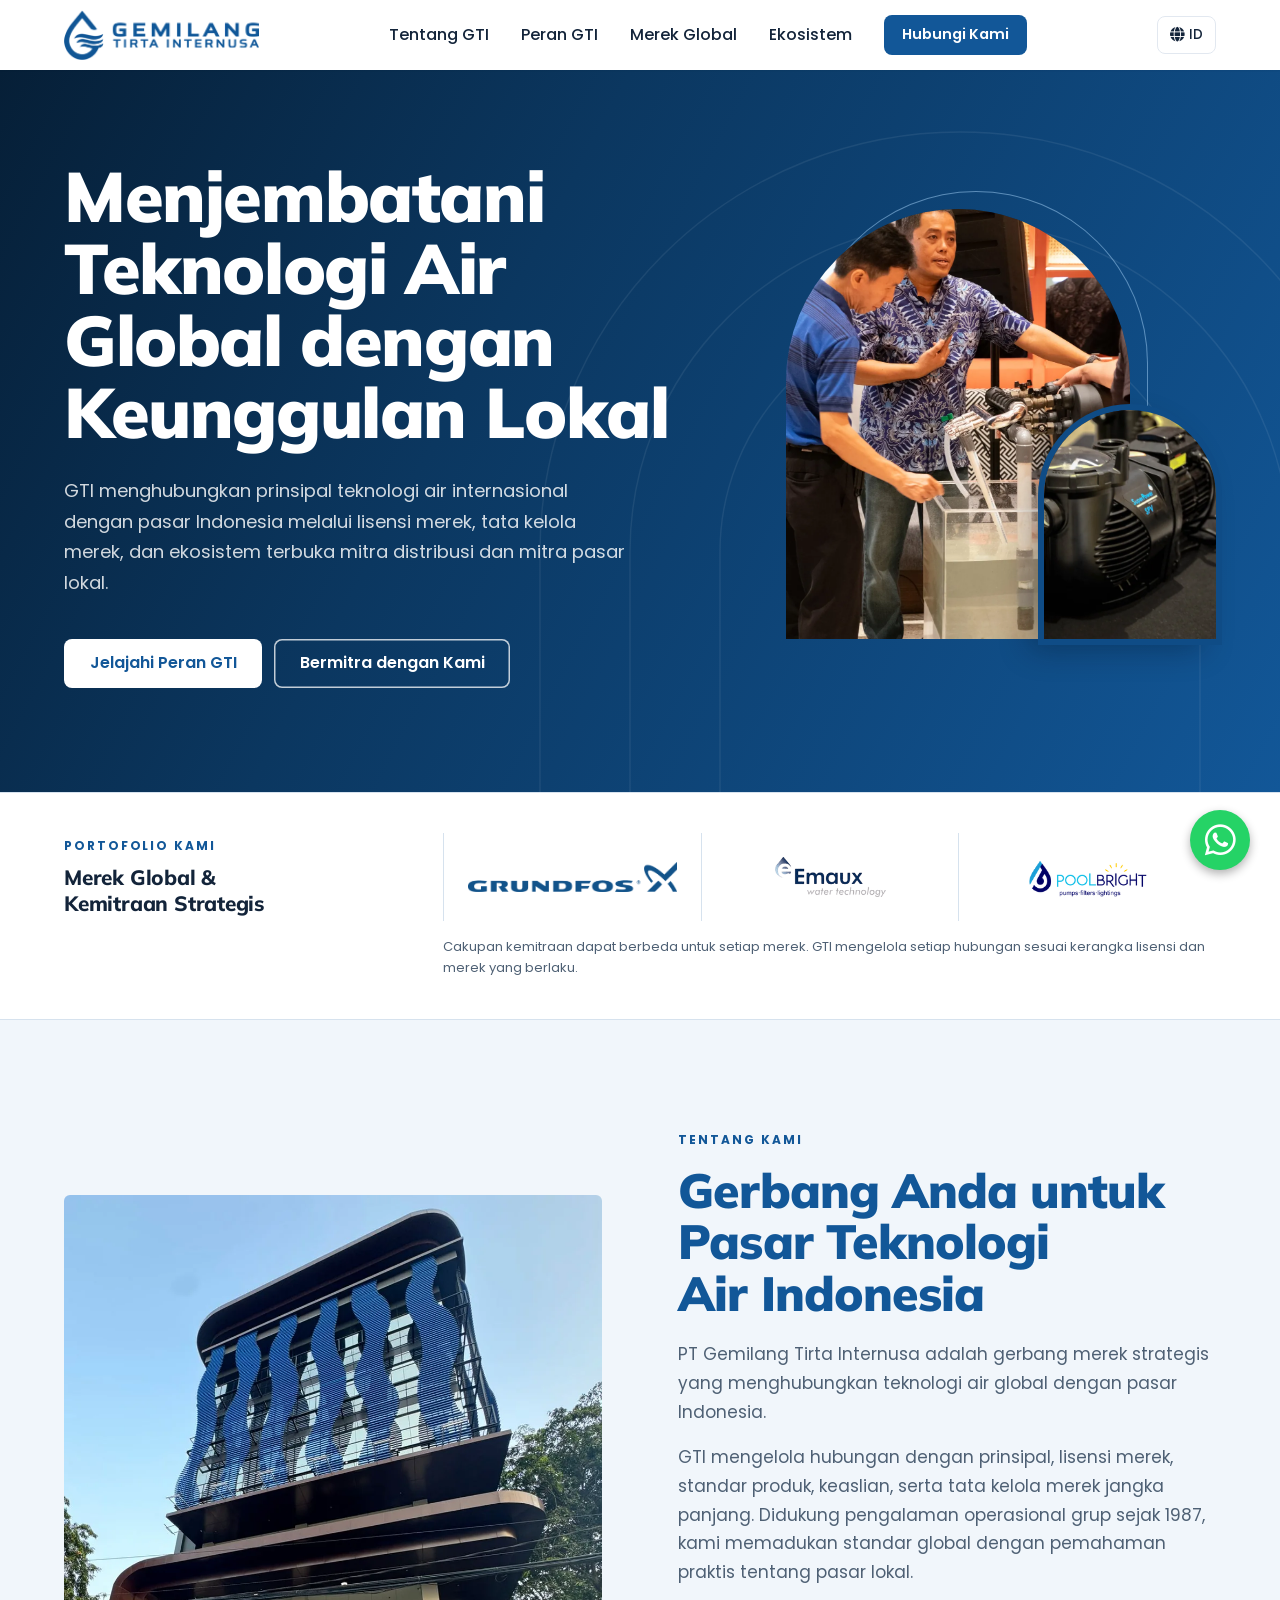
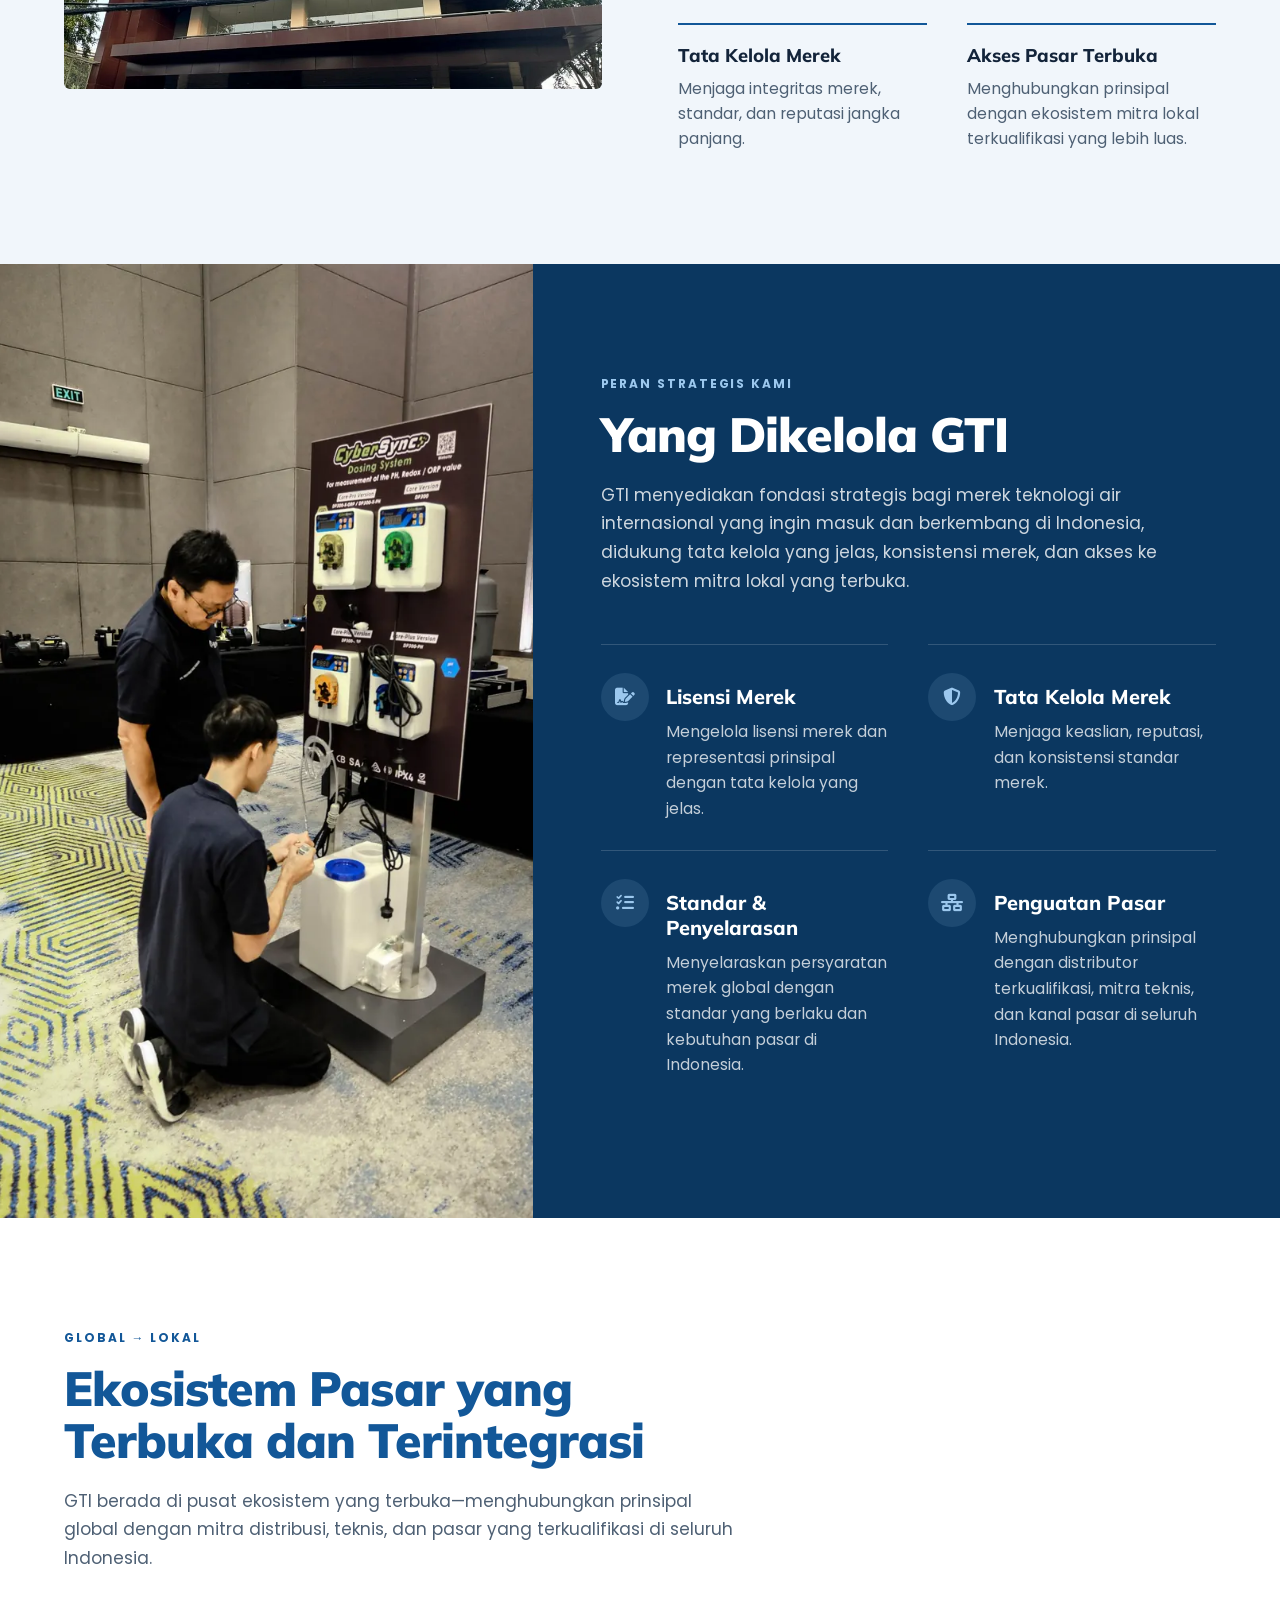
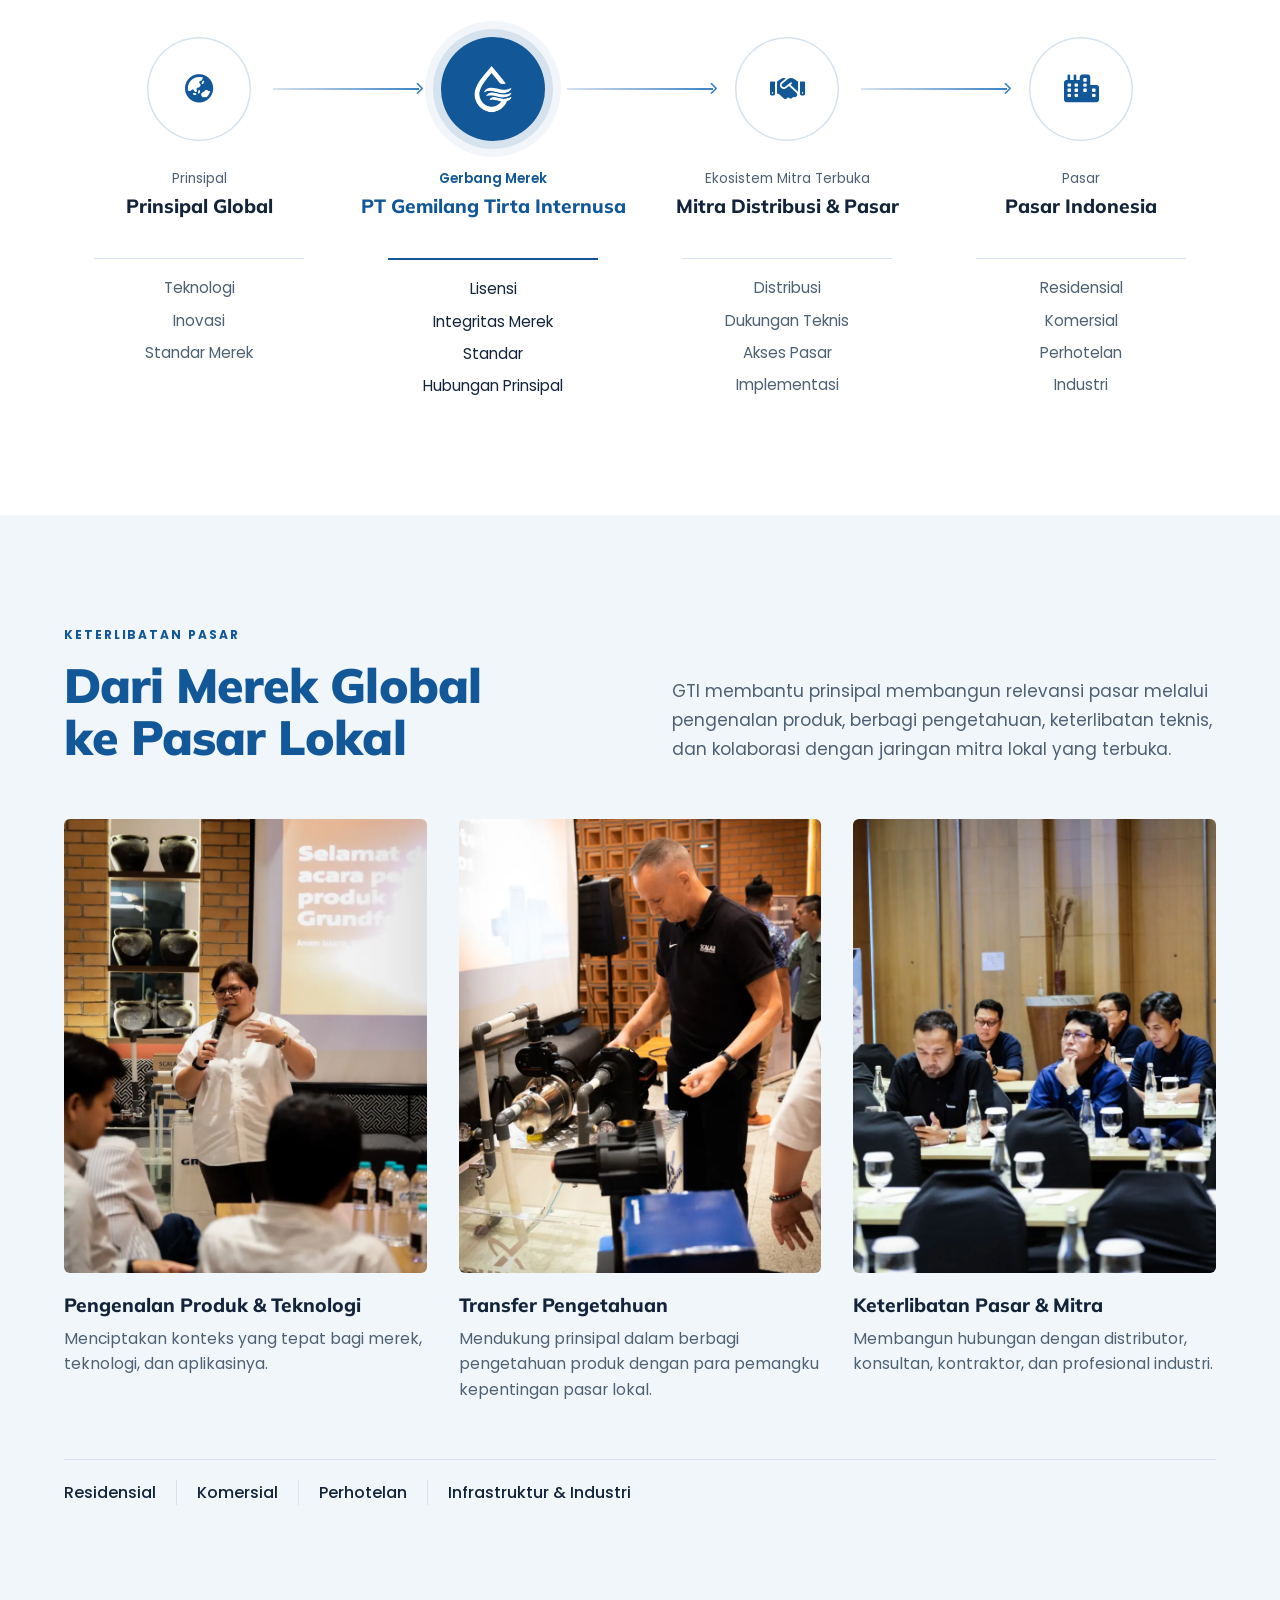
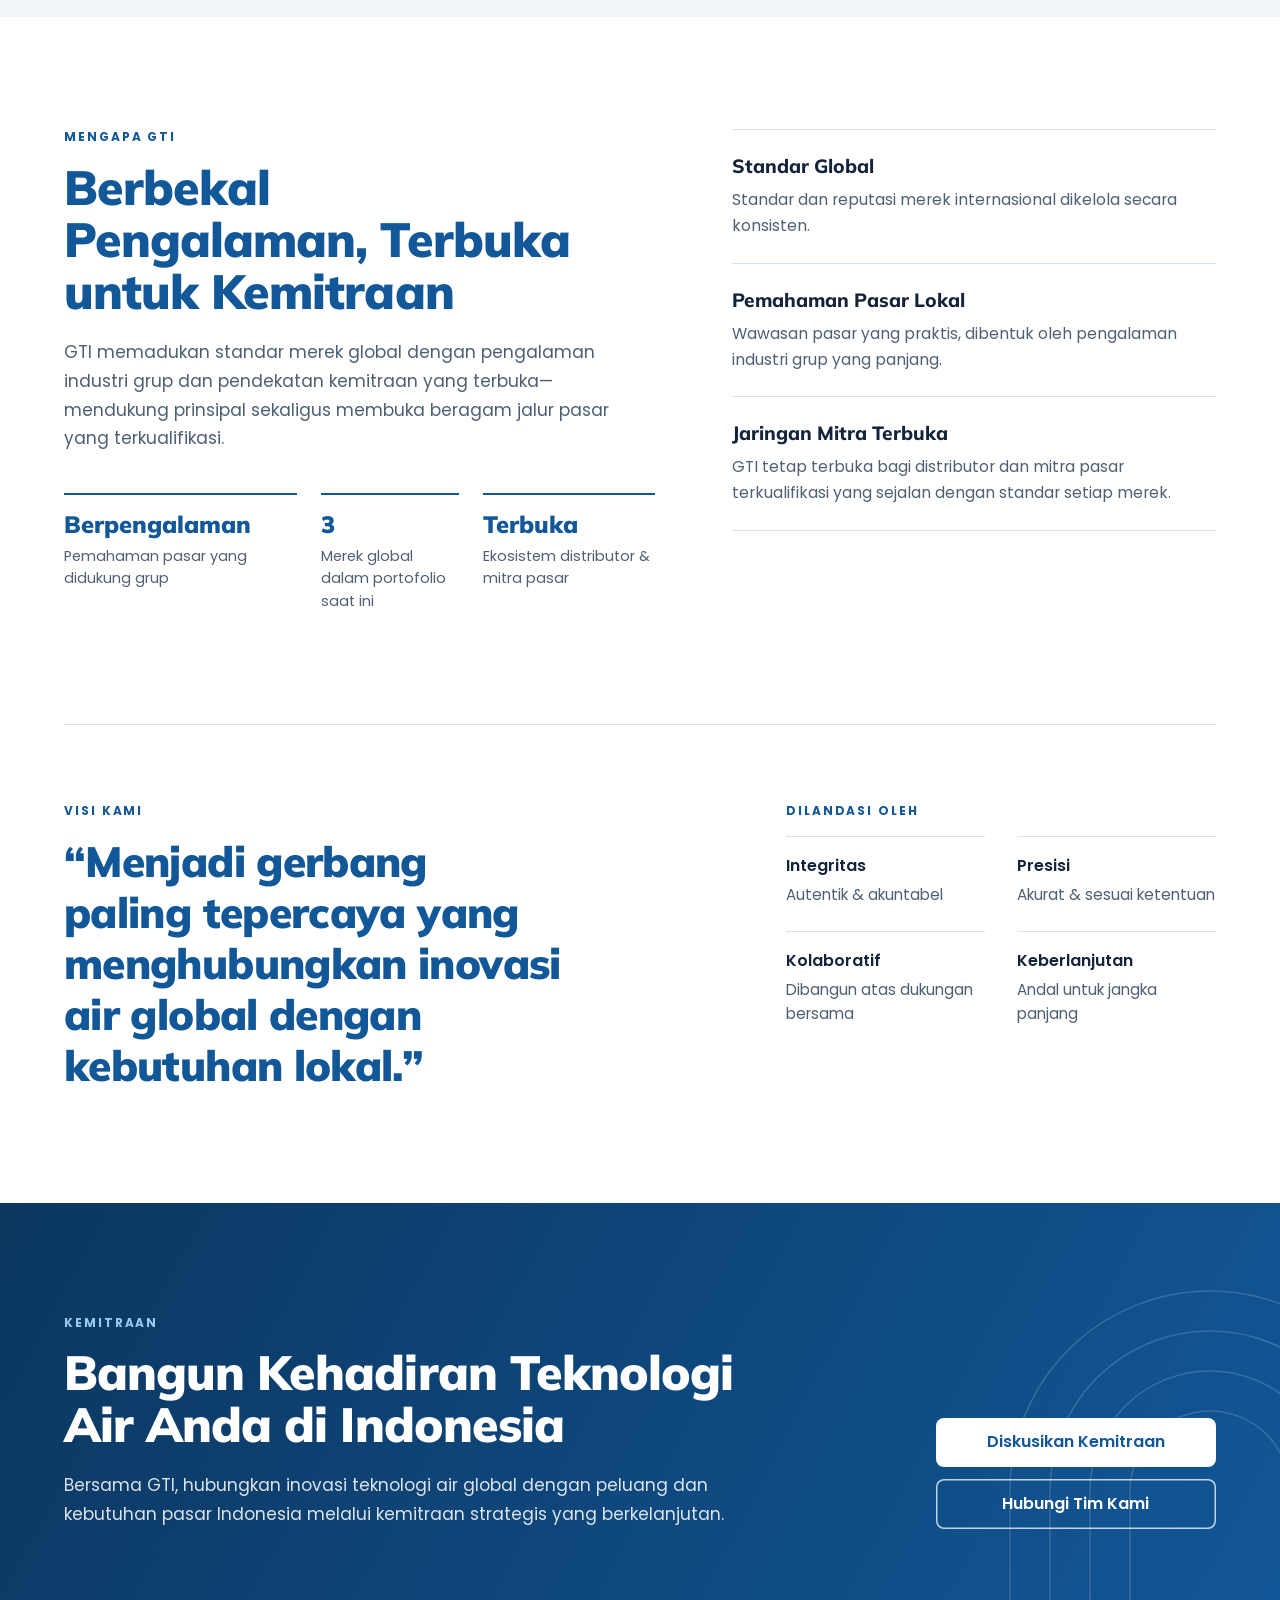
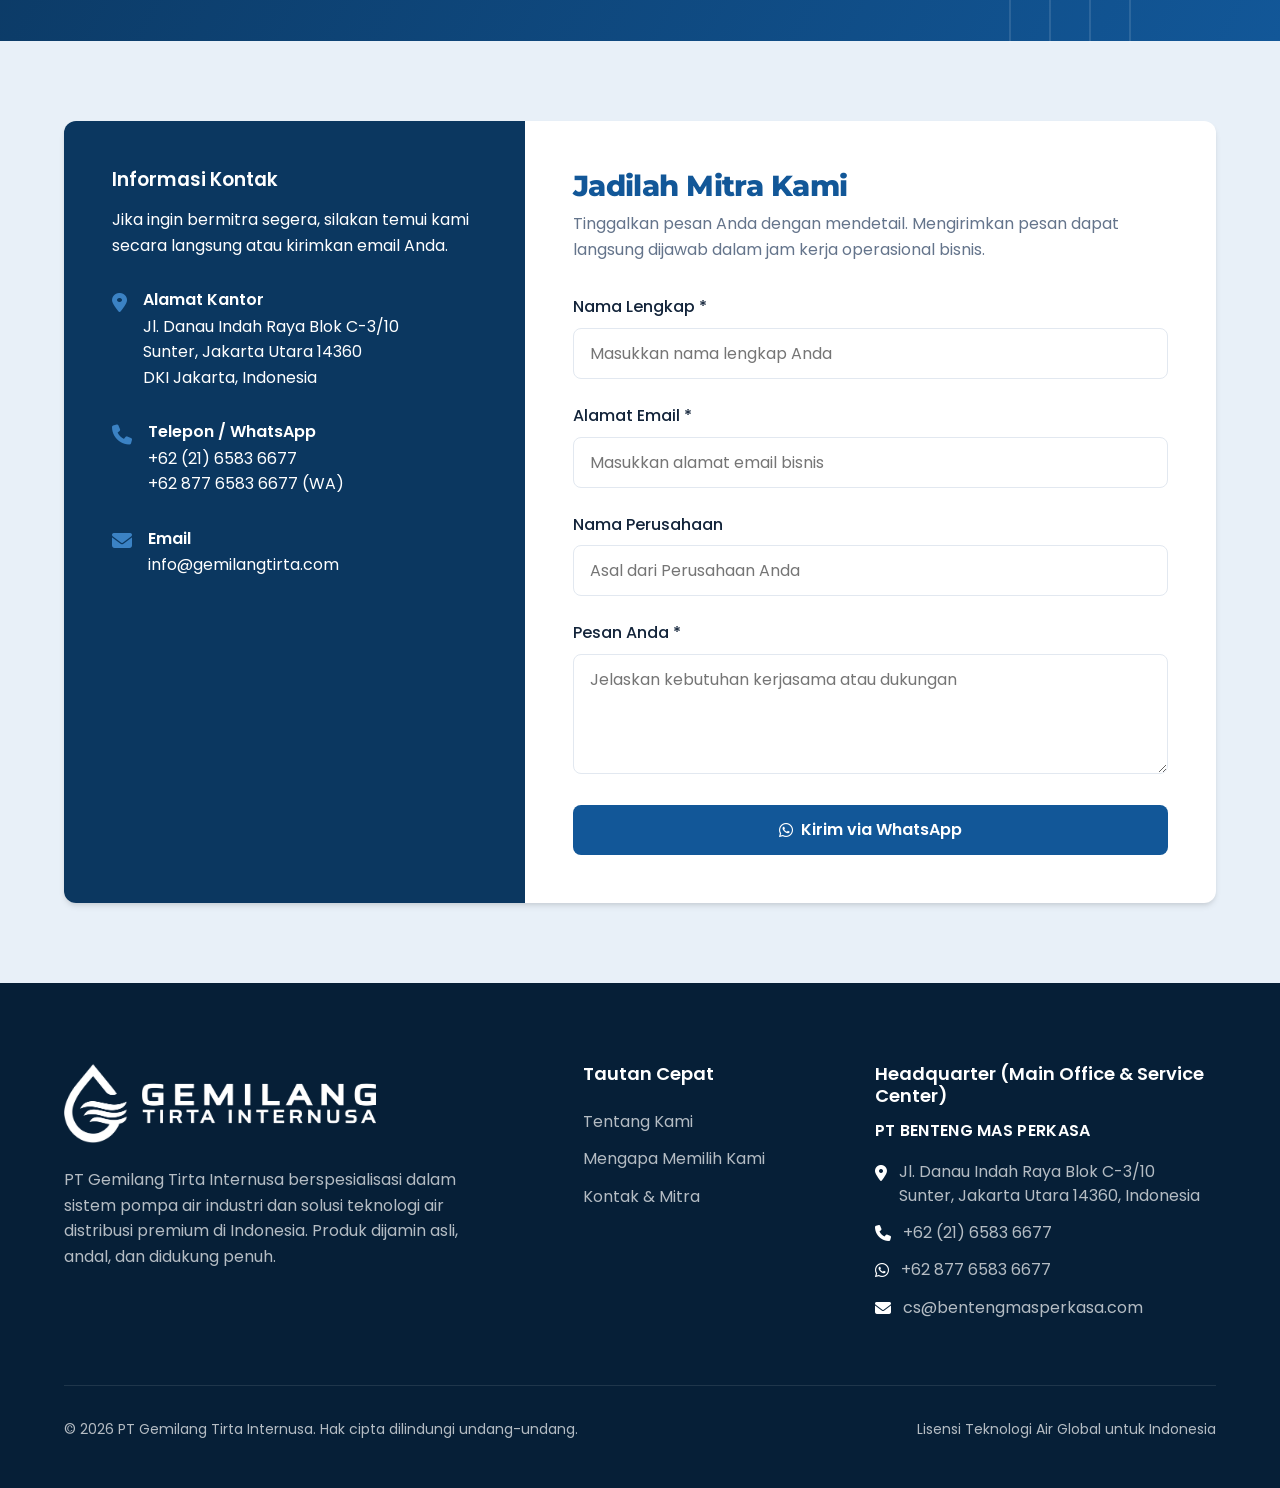
==== id.html @ d62e591d "feat: GitHub Pages menampilkan desain baru (versi statis) - index.html (English) dan id.html (Bahasa" ====
<!doctype html>
<html lang="id">
<head>
<meta charset="utf-8">
<meta name="viewport" content="width=device-width, initial-scale=1">
<title>PT Gemilang Tirta Internusa | Menjembatani Teknologi Air Global dengan Keunggulan Lokal</title>
<meta name="description" content="GTI menghubungkan prinsipal teknologi air internasional dengan pasar Indonesia melalui lisensi merek, tata kelola merek, dan ekosistem terbuka mitra distribusi dan mitra pasar lokal.">
<link rel="icon" href="assets/gemilang-tirta-internusa-icon.webp" type="image/webp">
<link rel="alternate" hreflang="en" href="index.html">
<link rel="alternate" hreflang="id" href="id.html">
<link rel="stylesheet" href="https://cdn.jsdelivr.net/npm/bootstrap@5.3.1/dist/css/bootstrap.min.css">
<link rel="stylesheet" href="https://cdnjs.cloudflare.com/ajax/libs/font-awesome/6.6.0/css/all.min.css">
<link rel="stylesheet" href="css/gti.css">
<meta name="theme-color" content="#125798">

<script type="application/ld+json">
{
  "@context": "https://schema.org",
  "@type": "Organization",
  "name": "PT Gemilang Tirta Internusa",
  "url": "https://gemilangtirtainternusa.com/",
  "logo": "https://gemilangtirtainternusa.com/uploads/1791267314909MXMNJGN_gemilang-tirta-internusa/gemilang-tirta-internusa-logo.webp",
  "email": "cs@bentengmasperkasa.com",
  "telephone": "+62-21-6583-6677",
  "address": {
    "@type": "PostalAddress",
    "streetAddress": "Jl. Danau Indah Raya Blok C-3/10, Sunter",
    "addressLocality": "Jakarta Utara",
    "addressRegion": "DKI Jakarta",
    "postalCode": "14360",
    "addressCountry": "ID"
  }
}
</script>
</head>
<body>
<!-- Versi statis untuk GitHub Pages: dirender dari kode sitebuilder/ (lihat README). -->
<a href="#main" class="skip-link">Langsung ke konten</a><header class="header"><div class="container nav-container"><a href="#home" class="logo-wrapper"><img alt="PT Gemilang Tirta Internusa" width="800" height="205" src="assets/gemilang-tirta-internusa-logo.webp"></a><nav id="nav-menu" class="nav-menu" aria-label="Navigasi utama"><a class="nav-link" href="#about" data-section="about">Tentang GTI</a><a class="nav-link" href="#roles" data-section="roles">Peran GTI</a><a class="nav-link" href="#brands" data-section="brands">Merek Global</a><a class="nav-link" href="#ecosystem" data-section="ecosystem">Ekosistem</a><a href="#contact" class="btn btn-primary nav-cta">Hubungi Kami</a></nav><div class="nav-actions"><div class="lang-dropdown dropdown"><button type="button" data-bs-toggle="dropdown" data-bs-display="static" aria-expanded="false" class="lang-btn" aria-label="Pilih bahasa"><i aria-hidden="true" class="fa-solid fa-globe"></i><span>ID</span></button><div class="lang-menu dropdown-menu dropdown-menu-end"><button type="button" lang="id" class="lang-option">Bahasa Indonesia</button><button type="button" lang="en" class="lang-option">English</button></div></div><button type="button" aria-controls="nav-menu" class="mobile-toggle" aria-expanded="false" aria-label="Buka menu"><i aria-hidden="true" class="fa-solid fa-bars"></i></button></div></div></header><main id="main" tabindex="-1"><section id="home" aria-labelledby="gti-hero-judul" class="gti-hero"><svg viewBox="0 0 880 720" aria-hidden="true" focusable="false" class="gti-hero__lengkung"><path d="M200 720V480a240 240 0 0 1 480 0v240"></path><path d="M110 720V480a330 330 0 0 1 660 0v240"></path><path d="M20 720V480a420 420 0 0 1 840 0v240"></path></svg><div class="container gti-hero__grid"><div class="gti-hero__teks"><h1 id="gti-hero-judul" class="gti-hero__judul">Menjembatani Teknologi Air Global dengan Keunggulan Lokal</h1><p class="gti-hero__sub">GTI menghubungkan prinsipal teknologi air internasional dengan pasar Indonesia melalui lisensi merek, tata kelola merek, dan ekosistem terbuka mitra distribusi dan mitra pasar lokal.</p><div class="gti-aksi"><a href="#roles" class="btn gti-btn gti-btn--putih">Jelajahi Peran GTI</a><a href="#contact" class="btn gti-btn gti-btn--garis-putih">Bermitra dengan Kami</a></div></div><figure class="gti-hero__gerbang"><div class="gti-hero__foto"><img width="1000" height="1500" src="assets/gti-hero-engagement.webp" alt="Demonstrasi teknologi pompa air bersama mitra"></div><img width="640" height="640" class="gti-hero__sisip" src="assets/gti-pump-inset.webp" alt="Pompa teknologi air"></figure></div></section><section id="brands" aria-labelledby="gti-merek-judul" class="gti-merek"><div class="container gti-merek__grid"><div><p class="gti-label">Portofolio Kami</p><h2 id="gti-merek-judul" class="gti-merek__judul">Merek Global &amp; Kemitraan Strategis</h2></div><ul class="gti-merek__logo"><li><img loading="lazy" src="assets/logo-distributor/grundfos-blue.png" alt="Grundfos" width="1920" height="278"></li><li><img loading="lazy" src="assets/logo-distributor/emaux.png" alt="Emaux Water Technology" width="200" height="72"></li><li><img loading="lazy" src="assets/logo-distributor/pool-bright.png" alt="PoolBright" width="197" height="61"></li></ul><p class="gti-merek__catatan">Cakupan kemitraan dapat berbeda untuk setiap merek. GTI mengelola setiap hubungan sesuai kerangka lisensi dan merek yang berlaku.</p></div></section><section id="about" aria-labelledby="gti-tentang-judul" class="gti-sec gti-tentang"><div class="container gti-tentang__grid"><figure class="gti-tentang__foto"><img width="1000" height="920" loading="lazy" src="assets/gti-building-facade.webp" alt="Gedung kantor grup di Sunter, Jakarta Utara"></figure><div class="gti-tentang__teks"><p class="gti-label">Tentang Kami</p><h2 id="gti-tentang-judul" class="gti-judul">Gerbang Anda untuk Pasar Teknologi Air Indonesia</h2><p class="gti-teks">PT Gemilang Tirta Internusa adalah gerbang merek strategis yang menghubungkan teknologi air global dengan pasar Indonesia.</p><p class="gti-teks">GTI mengelola hubungan dengan prinsipal, lisensi merek, standar produk, keaslian, serta tata kelola merek jangka panjang. Didukung pengalaman operasional grup sejak 1987, kami memadukan standar global dengan pemahaman praktis tentang pasar lokal.</p><dl class="gti-poin"><div class="gti-poin__item"><dt>Tata Kelola Merek</dt><dd>Menjaga integritas merek, standar, dan reputasi jangka panjang.</dd></div><div class="gti-poin__item"><dt>Akses Pasar Terbuka</dt><dd>Menghubungkan prinsipal dengan ekosistem mitra lokal terkualifikasi yang lebih luas.</dd></div></dl></div></div></section><section id="roles" aria-labelledby="gti-peran-judul" class="gti-peran"><figure class="gti-peran__foto"><img width="800" height="1200" loading="lazy" src="assets/gti-market-intro.webp" alt="Teknisi menyiapkan panel sistem dosing air"></figure><div class="gti-peran__isi"><p class="gti-label">Peran Strategis Kami</p><h2 id="gti-peran-judul" class="gti-judul">Yang Dikelola GTI</h2><p class="gti-teks">GTI menyediakan fondasi strategis bagi merek teknologi air internasional yang ingin masuk dan berkembang di Indonesia, didukung tata kelola yang jelas, konsistensi merek, dan akses ke ekosistem mitra lokal yang terbuka.</p><ul class="gti-peran__daftar"><li class="gti-peran__item"><span aria-hidden="true" class="gti-peran__ikon"><i class="fa-solid fa-file-signature"></i></span><h3>Lisensi Merek</h3><p>Mengelola lisensi merek dan representasi prinsipal dengan tata kelola yang jelas.</p></li><li class="gti-peran__item"><span aria-hidden="true" class="gti-peran__ikon"><i class="fa-solid fa-shield-halved"></i></span><h3>Tata Kelola Merek</h3><p>Menjaga keaslian, reputasi, dan konsistensi standar merek.</p></li><li class="gti-peran__item"><span aria-hidden="true" class="gti-peran__ikon"><i class="fa-solid fa-list-check"></i></span><h3>Standar &amp; Penyelarasan</h3><p>Menyelaraskan persyaratan merek global dengan standar yang berlaku dan kebutuhan pasar di Indonesia.</p></li><li class="gti-peran__item"><span aria-hidden="true" class="gti-peran__ikon"><i class="fa-solid fa-network-wired"></i></span><h3>Penguatan Pasar</h3><p>Menghubungkan prinsipal dengan distributor terkualifikasi, mitra teknis, dan kanal pasar di seluruh Indonesia.</p></li></ul></div></section><section id="ecosystem" aria-labelledby="gti-eko-judul" class="gti-sec gti-eko"><div class="container"><div class="gti-kepala"><p class="gti-label">Global → Lokal</p><h2 id="gti-eko-judul" class="gti-judul">Ekosistem Pasar yang Terbuka dan Terintegrasi</h2><p class="gti-teks">GTI berada di pusat ekosistem yang terbuka—menghubungkan prinsipal global dengan mitra distribusi, teknis, dan pasar yang terkualifikasi di seluruh Indonesia.</p></div><ol class="gti-alur"><li class="gti-alur__tahap"><span aria-hidden="true" class="gti-alur__simpul"><i class="fa-solid fa-earth-asia"></i></span><span aria-hidden="true" class="gti-alur__panah"><i class="fa-solid fa-chevron-right"></i></span><div class="gti-alur__teks"><span class="gti-alur__peran">Prinsipal</span><h3 class="gti-alur__judul">Prinsipal Global</h3><ul class="gti-alur__butir"><li>Teknologi</li><li>Inovasi</li><li>Standar Merek</li></ul></div></li><li class="gti-alur__tahap gti-alur__tahap--gerbang"><span aria-hidden="true" class="gti-alur__simpul"><img alt="" width="384" height="384" src="assets/gemilang-tirta-internusa-icon.webp"></span><span aria-hidden="true" class="gti-alur__panah"><i class="fa-solid fa-chevron-right"></i></span><div class="gti-alur__teks"><span class="gti-alur__peran">Gerbang Merek</span><h3 class="gti-alur__judul">PT Gemilang Tirta Internusa</h3><ul class="gti-alur__butir"><li>Lisensi</li><li>Integritas Merek</li><li>Standar</li><li>Hubungan Prinsipal</li></ul></div></li><li class="gti-alur__tahap"><span aria-hidden="true" class="gti-alur__simpul"><i class="fa-solid fa-handshake"></i></span><span aria-hidden="true" class="gti-alur__panah"><i class="fa-solid fa-chevron-right"></i></span><div class="gti-alur__teks"><span class="gti-alur__peran">Ekosistem Mitra Terbuka</span><h3 class="gti-alur__judul">Mitra Distribusi &amp; Pasar</h3><ul class="gti-alur__butir"><li>Distribusi</li><li>Dukungan Teknis</li><li>Akses Pasar</li><li>Implementasi</li></ul></div></li><li class="gti-alur__tahap"><span aria-hidden="true" class="gti-alur__simpul"><i class="fa-solid fa-city"></i></span><span aria-hidden="true" class="gti-alur__panah"><i class="fa-solid fa-chevron-right"></i></span><div class="gti-alur__teks"><span class="gti-alur__peran">Pasar</span><h3 class="gti-alur__judul">Pasar Indonesia</h3><ul class="gti-alur__butir"><li>Residensial</li><li>Komersial</li><li>Perhotelan</li><li>Industri</li></ul></div></li></ol></div></section><section aria-labelledby="gti-pasar-judul" class="gti-sec gti-pasar"><div class="container"><div class="gti-kepala gti-kepala--sisi"><div><p class="gti-label">Keterlibatan Pasar</p><h2 id="gti-pasar-judul" class="gti-judul">Dari Merek Global ke Pasar Lokal</h2></div><p class="gti-teks">GTI membantu prinsipal membangun relevansi pasar melalui pengenalan produk, berbagi pengetahuan, keterlibatan teknis, dan kolaborasi dengan jaringan mitra lokal yang terbuka.</p></div><div class="gti-pasar__grid"><figure class="gti-pasar__item"><img width="800" height="1000" loading="lazy" src="assets/gti-workshop-bench.webp" alt="Presentasi peluncuran produk Grundfos"><figcaption><h3>Pengenalan Produk &amp; Teknologi</h3><p>Menciptakan konteks yang tepat bagi merek, teknologi, dan aplikasinya.</p></figcaption></figure><figure class="gti-pasar__item"><img width="800" height="1000" loading="lazy" src="assets/gti-knowledge-transfer.webp" alt="Demonstrasi produk pompa kepada mitra"><figcaption><h3>Transfer Pengetahuan</h3><p>Mendukung prinsipal dalam berbagi pengetahuan produk dengan para pemangku kepentingan pasar lokal.</p></figcaption></figure><figure class="gti-pasar__item"><img width="800" height="1000" loading="lazy" src="assets/gti-market-engagement.webp" alt="Peserta seminar mitra dan profesional industri"><figcaption><h3>Keterlibatan Pasar &amp; Mitra</h3><p>Membangun hubungan dengan distributor, konsultan, kontraktor, dan profesional industri.</p></figcaption></figure></div><ul class="gti-sektor"><li>Residensial</li><li>Komersial</li><li>Perhotelan</li><li>Infrastruktur &amp; Industri</li></ul></div></section><section id="why-us" aria-labelledby="gti-mengapa-judul" class="gti-sec gti-mengapa"><div class="container gti-mengapa__grid"><div><p class="gti-label">Mengapa GTI</p><h2 id="gti-mengapa-judul" class="gti-judul">Berbekal Pengalaman, Terbuka untuk Kemitraan</h2><p class="gti-teks">GTI memadukan standar merek global dengan pengalaman industri grup dan pendekatan kemitraan yang terbuka—mendukung prinsipal sekaligus membuka beragam jalur pasar yang terkualifikasi.</p><dl class="gti-fakta"><div><dt>Berpengalaman</dt><dd>Pemahaman pasar yang didukung grup</dd></div><div><dt>3</dt><dd>Merek global dalam portofolio saat ini</dd></div><div><dt>Terbuka</dt><dd>Ekosistem distributor &amp; mitra pasar</dd></div></dl></div><ul class="gti-alasan"><li><h3>Standar Global</h3><p>Standar dan reputasi merek internasional dikelola secara konsisten.</p></li><li><h3>Pemahaman Pasar Lokal</h3><p>Wawasan pasar yang praktis, dibentuk oleh pengalaman industri grup yang panjang.</p></li><li><h3>Jaringan Mitra Terbuka</h3><p>GTI tetap terbuka bagi distributor dan mitra pasar terkualifikasi yang sejalan dengan standar setiap merek.</p></li></ul></div></section><section aria-labelledby="gti-visi-label" class="gti-sec gti-visi"><div class="container"><div class="gti-visi__grid"><div><p id="gti-visi-label" class="gti-label">Visi Kami</p><blockquote class="gti-visi__kutip"><p>Menjadi gerbang paling tepercaya yang menghubungkan inovasi air global dengan kebutuhan lokal.</p></blockquote></div><div><p class="gti-label">Dilandasi oleh</p><dl class="gti-nilai"><div><dt>Integritas</dt><dd>Autentik &amp; akuntabel</dd></div><div><dt>Presisi</dt><dd>Akurat &amp; sesuai ketentuan</dd></div><div><dt>Kolaboratif</dt><dd>Dibangun atas dukungan bersama</dd></div><div><dt>Keberlanjutan</dt><dd>Andal untuk jangka panjang</dd></div></dl></div></div></div></section><section aria-labelledby="gti-kemitraan-judul" class="gti-sec gti-kemitraan"><svg viewBox="0 0 440 400" aria-hidden="true" focusable="false" class="gti-kemitraan__gerbang"><path d="M140 400V250a80 80 0 0 1 160 0v150"></path><path d="M100 400V250a120 120 0 0 1 240 0v150"></path><path d="M60 400V250a160 160 0 0 1 320 0v150"></path><path d="M20 400V250a200 200 0 0 1 400 0v150"></path></svg><div class="container gti-kemitraan__grid"><div><p class="gti-label">Kemitraan</p><h2 id="gti-kemitraan-judul" class="gti-judul">Bangun Kehadiran Teknologi Air Anda di Indonesia</h2><p class="gti-teks">Bersama GTI, hubungkan inovasi teknologi air global dengan peluang dan kebutuhan pasar Indonesia melalui kemitraan strategis yang berkelanjutan.</p></div><div class="gti-aksi gti-kemitraan__aksi"><a href="#contact" class="btn gti-btn gti-btn--putih">Diskusikan Kemitraan</a><a target="_blank" rel="noopener noreferrer" class="btn gti-btn gti-btn--garis-putih" href="https://wa.me/6287765836677">Hubungi Tim Kami</a></div></div></section><div id="contact"><section class="section section-bg-light"><div class="container fade-in"><div class="contact-wrapper"><div class="contact-info-panel"><h3>Informasi Kontak</h3><p>Jika ingin bermitra segera, silakan temui kami secara langsung atau kirimkan email Anda.</p><div class="contact-detail"><div class="contact-detail-icon"><i aria-hidden="true" class="fa-solid fa-location-dot fa-lg"></i></div><div><h4 class="contact-detail-title">Alamat Kantor</h4><p class="contact-detail-text">Jl. Danau Indah Raya Blok C-3/10<br>Sunter, Jakarta Utara 14360<br>DKI Jakarta, Indonesia</p></div></div><div class="contact-detail"><div class="contact-detail-icon"><i aria-hidden="true" class="fa-solid fa-phone fa-lg"></i></div><div><h4 class="contact-detail-title">Telepon / WhatsApp</h4><p class="contact-detail-text"><a href="tel:+622165836677">+62 (21) 6583 6677</a><br><a target="_blank" rel="noopener noreferrer" href="https://wa.me/6287765836677">+62 877 6583 6677 (WA)</a></p></div></div><div class="contact-detail"><div class="contact-detail-icon"><i aria-hidden="true" class="fa-solid fa-envelope fa-lg"></i></div><div><h4 class="contact-detail-title">Email</h4><p class="contact-detail-text"><a href="mailto:info@gemilangtirta.com">info@gemilangtirta.com</a></p></div></div></div><div class="contact-form-panel"><h2 class="text-primary contact-form-title">Jadilah Mitra Kami</h2><p class="contact-form-desc">Tinggalkan pesan Anda dengan mendetail. Mengirimkan pesan dapat langsung dijawab dalam jam kerja operasional bisnis.</p><form ngnativevalidate="" ><div class="form-group"><label for="mitra-nama" class="form-label">Nama Lengkap *</label><input type="text" id="mitra-nama" name="name" ngmodel="" required="" maxlength="100" autocomplete="name" class="form-control" placeholder="Masukkan nama lengkap Anda"></div><div class="form-group"><label for="mitra-email" class="form-label">Alamat Email *</label><input type="email" id="mitra-email" name="email" ngmodel="" required="" maxlength="150" autocomplete="email" class="form-control" placeholder="Masukkan alamat email bisnis"></div><div class="form-group"><label for="mitra-perusahaan" class="form-label">Nama Perusahaan</label><input type="text" id="mitra-perusahaan" name="company" ngmodel="" maxlength="150" autocomplete="organization" class="form-control" placeholder="Asal dari Perusahaan Anda"></div><div class="form-group"><label for="mitra-pesan" class="form-label">Pesan Anda *</label><textarea id="mitra-pesan" name="message" ngmodel="" required="" maxlength="1500" class="form-control" placeholder="Jelaskan kebutuhan kerjasama atau dukungan"></textarea></div><div aria-hidden="true" class="form-hp"><label for="mitra-website">Website</label><input type="text" id="mitra-website" name="website" ngmodel="" tabindex="-1" autocomplete="off" ></div><button type="submit" class="btn btn-primary btn--full"><i aria-hidden="true" class="fa-brands fa-whatsapp"></i><span>Kirim via WhatsApp</span></button><p role="status" aria-live="polite" class="form-status"></p></form></div></div></div></section></div></main><footer class="footer"><div class="container"><div class="footer-top fade-in"><div class="footer-info"><img alt="PT Gemilang Tirta Internusa" width="800" height="205" loading="lazy" class="footer-logo" src="assets/gemilang-tirta-internusa-logo-white.webp"><p class="footer-desc">PT Gemilang Tirta Internusa berspesialisasi dalam sistem pompa air industri dan solusi teknologi air distribusi premium di Indonesia. Produk dijamin asli, andal, dan didukung penuh.</p></div><div class="footer-links"><h4>Tautan Cepat</h4><ul><li><a href="#about">Tentang Kami</a></li><li><a href="#why-us">Mengapa Memilih Kami</a></li><li><a href="#contact">Kontak &amp; Mitra</a></li></ul></div><div class="footer-contact"><h4>Headquarter (Main Office &amp; Service Center)</h4><p class="footer-company">PT BENTENG MAS PERKASA</p><ul><li class="footer-contact-item"><i aria-hidden="true" class="fa-solid fa-location-dot footer-contact-icon footer-contact-icon--top"></i><a target="_blank" rel="noopener noreferrer" class="footer-contact-address" href="https://maps.app.goo.gl/E2p3jsMSiTFg7r5k8">Jl. Danau Indah Raya Blok C-3/10<br>Sunter, Jakarta Utara 14360, Indonesia</a></li><li class="footer-contact-item footer-contact-item--center"><i aria-hidden="true" class="fa-solid fa-phone footer-contact-icon"></i><a href="tel:+622165836677">+62 (21) 6583 6677</a></li><li class="footer-contact-item footer-contact-item--center"><i aria-hidden="true" class="fa-brands fa-whatsapp footer-contact-icon"></i><a target="_blank" rel="noopener noreferrer" href="https://wa.me/6287765836677">+62 877 6583 6677</a></li><li class="footer-contact-item footer-contact-item--center"><i aria-hidden="true" class="fa-solid fa-envelope footer-contact-icon"></i><a href="mailto:cs@bentengmasperkasa.com">cs@bentengmasperkasa.com</a></li></ul></div></div><div class="footer-bottom"><p>© 2026 PT Gemilang Tirta Internusa. Hak cipta dilindungi undang-undang.</p><p>Lisensi Teknologi Air Global untuk Indonesia</p></div></div></footer><a target="_blank" rel="noopener noreferrer" aria-label="Chat WhatsApp" class="whatsapp-float" href="https://wa.me/6287765836677"><i aria-hidden="true" class="fa-brands fa-whatsapp"></i></a>
<script src="https://cdn.jsdelivr.net/npm/bootstrap@5.3.1/dist/js/bootstrap.bundle.min.js"></script>
<script src="js/gti.js"></script>
</body>
</html>
---- css/gti.css ----
/* Hasil gabungan Template Main/Style.css + Home/Home.css (sitebuilder/). Jangan diedit langsung. */
@import url('https://fonts.googleapis.com/css2?family=Montserrat:wght@700;800&family=Mulish:wght@800;900&family=Poppins:wght@400;500;600&display=swap');

/* ==========================================================================
   CSS Variables & Tokens
   ========================================================================== */
:root {
  /* Colors - GTI Brand Guidelines (60·30·8·2 Rule) */
  /* Navy & biru disamakan dengan Corporate Navy final #125798 (warna logo).
     Kode lama guideline v01: #0F2B6B (Tirta Deep) dan #1E5AA8 (Wave Blue). */
  --color-primary: #0B3760; /* Navy gelap, satu rona dengan #125798 */
  --color-secondary: #125798; /* Corporate Navy */
  --color-accent: #3B82C4; /* Sky Flow - Highlight & Accent */
  --color-neutral-light: #F6F2EB; /* Paper (60%) */
  --color-neutral: #64748B; /* Slate Gray */
  --color-text: #13243A; /* Ink (rona navy) */
  --color-white: #FFFFFF;
  --color-border: #E2E8F0;
  --color-paper-deep: #EFE8DC; /* Paper Deep */
  --color-ink-soft: #1A2A44; /* Ink Soft */
  --color-silver: #A8B2BD; /* Silver - Editorial Accent (2%) */

  /* Typography */
  --font-main: 'Poppins', -apple-system, BlinkMacSystemFont, 'Segoe UI', Roboto, sans-serif;
  --font-display: 'Montserrat', 'Poppins', -apple-system, BlinkMacSystemFont, 'Segoe UI', Roboto, sans-serif;

  /* Shadow & Radius */
  --shadow-sm: 0 1px 2px 0 rgba(0, 0, 0, 0.05);
  --shadow-md: 0 4px 6px -1px rgba(0, 0, 0, 0.1), 0 2px 4px -1px rgba(0, 0, 0, 0.06);
  --shadow-lg: 0 10px 15px -3px rgba(0, 0, 0, 0.1), 0 4px 6px -2px rgba(0, 0, 0, 0.05);
  --radius-md: 8px;
  --radius-lg: 12px;

  /* Layout
     Namanya --gti-section-padding (bukan --section-padding) karena
     sitebuilder sudah memakai --section-padding untuk aturan global
     "section { padding: ... }". */
  --max-width: 1200px;
  --gti-section-padding: 5rem 1rem;

  /* Desain 2026 (audit konten & brand Ibu Anne): Corporate Navy final #125798,
     putih/off-white untuk ruang kosong, Flow Blue untuk aksen; Muli Black
     (di Google Fonts bernama Mulish) untuk judul, Poppins untuk teks. */
  --gti-navy: #125798;      /* Corporate Navy */
  --gti-navy-hover: #0E4477; /* hover tombol navy */
  --gti-navy-deep: #0B3760; /* pita gelap, panel kontak */
  --gti-navy-ink: #061F37;  /* footer */
  --gti-sky: #9CC8EE;       /* aksen terang di latar navy */
  --gti-flow: #3B82C4;      /* Flow Blue, aksen garis */
  --gti-mist: #F1F6FB;      /* latar lembut */
  --gti-line: #D6E2EE;      /* garis tipis */
  --gti-ink: #13243A;       /* teks utama */
  --gti-muted: #4E6074;     /* teks pendukung, kontras 6:1 di putih */
  --font-gti-display: 'Mulish', 'Poppins', -apple-system, BlinkMacSystemFont, 'Segoe UI', Roboto, sans-serif;
}

/* ==========================================================================
   Penyesuaian Bootstrap & CSS bawaan sitebuilder
   Sitebuilder selalu memuat Bootstrap 5. Bagian ini mengembalikan tampilan
   ke desain GTI di titik-titik yang berbeda.
   ========================================================================== */
:root {
  --bs-primary: #125798;
  --bs-primary-rgb: 18, 87, 152; /* .text-primary Bootstrap (!important) = warna GTI */
}

section {
  padding: 0; /* aturan global sitebuilder: section { padding: 20px 0 } */
}

ul, ol {
  padding-left: 0;
  margin-bottom: 0;
}

h1 { font-size: 2em; }
h3 { font-size: 1.17em; }
h4 { font-size: 1em; }
h5 { font-size: 0.83em; }
h6 { font-size: 0.67em; }

hr {
  opacity: 1;
}

main:focus {
  outline: none;
}

/* Tombol & kolom isian: kembalikan ukuran bawaan browser seperti desain asli
   (Bootstrap mengubahnya menjadi 16px / line-height 1.6). */
button {
  font-size: 0.8333rem;
  line-height: normal;
}

.btn {
  line-height: inherit;
  text-align: inherit;
}

.form-control {
  display: inline-block;
  line-height: normal;
  color: #000;
}

.form-control::placeholder {
  color: #757575;
}

/* ==========================================================================
   Reset & Base Styles
   ========================================================================== */
*, *::before, *::after {
  box-sizing: border-box;
  margin: 0;
  padding: 0;
}

html {
  scroll-behavior: smooth;
  scroll-padding-top: 90px; /* Offset for fixed header */
}

body {
  font-family: var(--font-main);
  color: var(--color-text);
  background-color: var(--color-white);
  line-height: 1.6;
  font-size: 16px;
  overflow-x: hidden;
}

a {
  text-decoration: none;
  color: inherit;
  transition: color 0.3s ease;
}

ul {
  list-style: none;
}

img {
  max-width: 100%;
  height: auto;
  display: block;
}

.container {
  width: 100%;
  max-width: var(--max-width);
  margin: 0 auto;
  padding: 0 1.5rem;
}

h1, h2, h3, h4, h5, h6 {
  font-family: var(--font-display);
  line-height: 1.2;
  font-weight: 700;
  color: var(--color-primary);
  margin-bottom: 1rem;
}

h2 {
  font-size: 1.8rem;
  font-weight: 800;
  letter-spacing: -0.02em;
}

h3, h4, h5, h6 {
  font-family: var(--font-main);
  font-weight: 600;
}

p {
  margin-bottom: 1rem;
  color: var(--color-neutral);
}

.section {
  padding: var(--gti-section-padding);
}

.section-bg-light {
  background-color: #E8F0F8;
}

/* Link "lewati ke konten" untuk pengguna keyboard/pembaca layar:
   tersembunyi, muncul saat mendapat fokus (Tab pertama). */
.skip-link {
  position: absolute;
  top: -100px;
  left: 1rem;
  z-index: 10000;
  padding: 0.75rem 1.25rem;
  background-color: var(--color-primary);
  color: var(--color-white);
  border-radius: var(--radius-md);
  font-weight: 600;
}

.skip-link:focus {
  top: 1rem;
}

/* ==========================================================================
   Typography Utilities
   ========================================================================== */
.text-center { text-align: center; }
.text-primary { color: var(--color-primary); }
.text-white { color: var(--color-white) !important; }

.section-title {
  font-size: 2.5rem;
  margin-bottom: 3rem;
  text-align: center;
}

/* ==========================================================================
   Buttons
   ========================================================================== */
.btn {
  display: inline-flex;
  align-items: center;
  justify-content: center;
  gap: 0.5rem;
  padding: 0.75rem 1.5rem;
  border-radius: var(--radius-md);
  font-weight: 600;
  cursor: pointer;
  transition: all 0.3s ease;
  border: none;
  font-size: 1rem;
  /* warna saat ditekan; tanpa ini Bootstrap memakai biru miliknya */
  --bs-btn-active-bg: var(--gti-navy-hover);
  --bs-btn-active-color: var(--color-white);
  --bs-btn-active-border-color: transparent;
}

.btn-primary {
  background-color: var(--color-secondary);
  color: var(--color-white);
}

.btn-primary:hover {
  background-color: var(--gti-navy-hover);
  color: var(--color-white);
  transform: translateY(-2px);
}

.btn:focus-visible,
.nav-link:focus-visible,
.lang-btn:focus-visible,
.lang-option:focus-visible,
.mobile-toggle:focus-visible,
.whatsapp-float:focus-visible,
.footer a:focus-visible,
.contact-detail-text a:focus-visible {
  outline: 3px solid var(--color-accent);
  outline-offset: 3px;
  box-shadow: none;
}

/* ==========================================================================
   Header & Navigation
   ========================================================================== */
.header {
  background-color: var(--color-white);
  box-shadow: var(--shadow-sm);
  position: sticky;
  top: 0;
  z-index: 1000;
  width: 100%;
}

.nav-container {
  display: flex;
  justify-content: space-between;
  align-items: center;
  height: 70px;
}

.logo-wrapper {
  display: flex;
  align-items: center;
}

.logo-wrapper img {
  height: 50px;
  width: auto;
}

/* Nav Menu */
.nav-menu {
  display: flex;
  gap: 2rem;
  align-items: center;
}

.nav-link {
  font-weight: 500;
  color: var(--color-text);
  position: relative;
}

.nav-link::after {
  content: '';
  position: absolute;
  bottom: -4px;
  left: 0;
  width: 0;
  height: 2px;
  background-color: var(--color-secondary);
  transition: width 0.3s ease;
}

.nav-link:hover::after, .nav-link.active::after {
  width: 100%;
}

.nav-link:hover, .nav-link.active {
  color: var(--color-secondary);
}

/* Actions (Lang Switcher & Hamburger) */
.nav-actions {
  display: flex;
  align-items: center;
  gap: 1rem;
}

/* Language Switcher */
.lang-dropdown {
  position: relative;
  display: inline-block;
}

.lang-btn {
  display: flex;
  align-items: center;
  gap: 0.25rem;
  background: none;
  border: 1px solid var(--color-border);
  border-radius: var(--radius-md);
  padding: 0.5rem 0.75rem;
  font-family: inherit;
  font-weight: 500;
  cursor: pointer;
  color: var(--color-text);
  transition: border-color 0.3s;
}

.lang-btn:hover {
  border-color: var(--color-secondary);
}

.lang-btn i {
  font-size: 1.1em;
  color: currentColor;
}

.lang-menu {
  display: none;
  position: absolute;
  right: 0;
  top: 100%;
  margin-top: 0.5rem;
  padding: 0;
  background-color: var(--color-white);
  box-shadow: var(--shadow-md);
  border-radius: var(--radius-md);
  border: 1px solid var(--color-border);
  min-width: 140px;
  overflow: hidden;
  z-index: 100;
}

.lang-menu.show {
  display: block;
}

.lang-option {
  display: block;
  width: 100%;
  text-align: left;
  padding: 0.75rem 1rem;
  background: none;
  border: none;
  cursor: pointer;
  font-family: inherit;
  font-size: 0.95rem;
  white-space: nowrap; /* "Bahasa Indonesia" tidak terpotong 2 baris */
}

.lang-option:hover {
  background-color: var(--color-neutral-light);
  color: var(--color-secondary);
}

/* Mobile Toggle */
.mobile-toggle {
  display: none;
  background: none;
  border: none;
  cursor: pointer;
  color: var(--color-text);
}

.mobile-toggle i {
  font-size: 1.5em;
  color: currentColor;
}

/* Tombol "Contact Us" di navbar */
.nav-menu .nav-cta {
  padding: 0.55rem 1.15rem;
  font-size: 0.9rem;
  white-space: nowrap;
  background-color: var(--gti-navy);
}

.nav-menu .nav-cta:hover {
  background-color: var(--gti-navy-deep);
  transform: none;
}

/* ==========================================================================
   Footer
   ========================================================================== */
.footer {
  background-color: var(--gti-navy-ink);
  color: rgba(255, 255, 255, 0.7);
  padding: 5rem 0 2rem;
}

.footer-top {
  display: grid;
  grid-template-columns: 2fr 1fr 1.5fr;
  gap: 4rem;
  margin-bottom: 4rem;
}

.footer-logo {
  height: 80px;
  width: auto;
  margin-bottom: 1.5rem;
}

.footer-desc {
  max-width: 400px;
}

/* Warna abu global (#64748B) di atas latar footer gelap kontrasnya hanya
   3,6:1 (minimal 4,5:1). Disamakan dengan warna link footer. */
.footer p {
  color: rgba(255, 255, 255, 0.7);
}

.footer h4 {
  color: var(--color-white);
  margin-bottom: 1.5rem;
  font-size: 1.125rem;
}

.footer-links li {
  margin-bottom: 0.75rem;
}

.footer-links a {
  transition: color 0.3s;
}

.footer-links a:hover {
  color: var(--color-accent);
}

.footer-contact-item {
  display: flex;
  gap: 12px;
  align-items: flex-start;
  margin-bottom: 12px;
}

.footer-contact-item--center {
  align-items: center;
}

.footer-contact-item:last-child {
  margin-bottom: 0;
}

.footer-contact-icon {
  color: var(--color-white);
}

.footer-contact-icon--top {
  margin-top: 5px;
}

.footer-contact-address {
  line-height: 1.5;
}

.footer-company {
  color: var(--color-white) !important;
  font-weight: 600;
  letter-spacing: 0.02em;
  margin: -0.75rem 0 1rem;
}

.footer-contact a:hover {
  color: var(--color-white);
  text-decoration: underline;
}

.footer-bottom {
  border-top: 1px solid rgba(255, 255, 255, 0.1);
  padding-top: 2rem;
  display: flex;
  justify-content: space-between;
  align-items: center;
  font-size: 0.875rem;
}

/* ==========================================================================
   WhatsApp Floating Button
   ========================================================================== */
.whatsapp-float {
  position: fixed;
  bottom: 30px;
  right: 30px;
  width: 60px;
  height: 60px;
  background-color: #25D366;
  color: white;
  border-radius: 50px;
  display: flex;
  align-items: center;
  justify-content: center;
  font-size: 30px;
  box-shadow: 0 4px 10px rgba(0, 0, 0, 0.3);
  z-index: 9999;
  transition: transform 0.3s ease, box-shadow 0.3s ease;
}

.whatsapp-float i {
  font-size: 35px;
  display: block;
}

.whatsapp-float:hover {
  color: white;
  transform: translateY(-5px);
  box-shadow: 0 6px 15px rgba(0, 0, 0, 0.4);
}

/* ==========================================================================
   Animations
   Kelas .fade-siap dipasang oleh Script (siapkanTampilan) hanya pada konten
   yang belum terlihat, jadi tanpa JavaScript semua konten tetap tampil.
   :where() menjaga spesifisitas tetap sama dengan aturan lama, sehingga
   .delay-* dan efek hover kartu tetap berlaku seperti sebelumnya.
   ========================================================================== */
.fade-in:where(.fade-siap) {
  opacity: 0;
  transform: translateY(20px);
  transition: opacity 0.6s ease-out, transform 0.6s ease-out;
}

.fade-in.visible {
  opacity: 1;
  transform: translateY(0);
}

.delay-1 { transition-delay: 0.1s; }
.delay-2 { transition-delay: 0.2s; }
.delay-3 { transition-delay: 0.3s; }
.delay-4 { transition-delay: 0.4s; }

/* ==========================================================================
   Responsive Breakpoints
   ========================================================================== */
@media (max-width: 1024px) {
  .nav-menu { gap: 1.25rem; }
  .nav-link { font-size: 0.95rem; }
  .footer-top { grid-template-columns: 1fr 1fr; gap: 3rem; }
}

@media (max-width: 768px) {
  /* Menu menempel tepat di bawah header (tinggi 70px) */
  .nav-menu {
    position: fixed;
    top: 70px;
    left: -100%;
    width: 100%;
    height: calc(100vh - 70px);
    height: calc(100dvh - 70px);
    background-color: var(--color-white);
    flex-direction: column;
    padding: 2rem;
    transition: left 0.3s ease, visibility 0.3s;
    align-items: flex-start;
    visibility: hidden; /* menu tertutup tidak bisa di-Tab */
    box-shadow: var(--shadow-md);
  }

  .nav-menu.active { left: 0; visibility: visible; }
  .mobile-toggle { display: block; }
  .nav-menu .nav-cta { margin-top: 0.5rem; padding: 0.75rem 1.5rem; font-size: 1rem; }

  .footer-top { grid-template-columns: 1fr; }
  .footer-bottom { flex-direction: column; gap: 1rem; text-align: center; }

  .whatsapp-float {
    width: 50px;
    height: 50px;
    bottom: 20px;
    right: 20px;
  }

  .whatsapp-float i {
    font-size: 28px;
  }
}

@media (max-width: 480px) {
  .btn { width: 100%; }
}

/* ==========================================================================
   Reduced Motion
   Pengguna yang mengaktifkan "kurangi animasi" di perangkatnya tidak
   mendapat animasi geser/fade/scroll halus.
   ========================================================================== */
@media (prefers-reduced-motion: reduce) {
  html {
    scroll-behavior: auto;
  }

  *, *::before, *::after {
    transition-duration: 0.01ms !important;
    transition-delay: 0s !important;
    animation-duration: 0.01ms !important;
    animation-iteration-count: 1 !important;
  }

  .fade-in:where(.fade-siap) {
    opacity: 1;
    transform: none;
  }
}

/* ==========================================================================
   Home GTI - desain 2026
   Token di Template Main/Style.css (--gti-navy #125798, --gti-flow, --gti-mist,
   --font-gti-display = Mulish/Muli Black). Struktur dibangun dari kolom, garis
   tipis, dan ukuran huruf - bukan kartu. Motif: siluet gerbang (arch).
   Section form "Hubungi Kami" di bagian bawah file ini tidak diubah.
   ========================================================================== */

/* --- Dasar section baru ------------------------------------------------- */
.gti-sec {
  padding: clamp(4.5rem, 3rem + 5vw, 7.5rem) 1rem;
}

.gti-judul,
.gti-hero__judul {
  font-family: var(--font-gti-display);
  font-weight: 900;
  color: var(--gti-navy);
  letter-spacing: -0.02em;
  text-wrap: balance;
}

.gti-judul {
  font-size: clamp(2rem, 1.35rem + 2.1vw, 3rem);
  line-height: 1.08;
  margin: 0 0 1.25rem;
}

.gti-teks {
  font-size: 1.0625rem;
  line-height: 1.7;
  color: var(--gti-muted);
  max-width: 62ch;
}

/* Nama section di atas judul (WHO WE ARE, WHY GTI, dst.) */
.gti-label {
  font-size: 0.75rem;
  font-weight: 700;
  line-height: 1.4;
  letter-spacing: 0.16em;
  text-transform: uppercase;
  color: var(--gti-navy);
  margin: 0 0 1rem;
}

.gti-peran .gti-label,
.gti-kemitraan .gti-label {
  color: var(--gti-sky);
}

.gti-merek .gti-label {
  margin-bottom: 0.6rem;
}

.gti-kepala {
  max-width: 760px;
}

.gti-kepala .gti-teks {
  margin-bottom: 0;
}

/* Kepala section dua sisi: judul kiri, pengantar kanan */
.gti-kepala--sisi {
  max-width: none;
  display: grid;
  grid-template-columns: minmax(0, 1fr) minmax(0, 1fr);
  gap: 1.5rem 4rem;
  align-items: end;
}

.gti-kepala--sisi .gti-judul {
  margin-bottom: 0;
}

/* --- Tombol ------------------------------------------------------------- */
.gti-aksi {
  display: flex;
  flex-wrap: wrap;
  gap: 0.75rem;
}

.gti-btn {
  padding: 0.85rem 1.6rem;
  line-height: 1.4;
}

.gti-btn--putih {
  background-color: var(--color-white);
  color: var(--gti-navy);
}

.gti-btn--putih:hover {
  background-color: #E4EEF8;
  color: var(--gti-navy-deep);
}

.gti-btn--garis-putih {
  background-color: transparent;
  color: var(--color-white);
  box-shadow: inset 0 0 0 1.5px rgba(255, 255, 255, 0.75);
}

.gti-btn--garis-putih:hover {
  background-color: rgba(255, 255, 255, 0.1);
  color: var(--color-white);
}

.gti-hero .gti-btn:focus-visible,
.gti-kemitraan .gti-btn:focus-visible {
  outline-color: var(--color-white);
}

/* --- Hero (latar navy, warna logo) ------------------------------------- */
.gti-hero {
  position: relative;
  overflow: hidden;
  padding: clamp(3.5rem, 2rem + 4.5vw, 6.5rem) 1rem clamp(4.5rem, 2.5rem + 5vw, 7.5rem);
  background: linear-gradient(118deg, var(--gti-navy-ink) 0%, var(--gti-navy-deep) 38%, var(--gti-navy) 100%);
}

/* lengkung gerbang besar yang samar di belakang foto */
.gti-hero__lengkung {
  position: absolute;
  right: -120px;
  bottom: 0;
  width: 880px;
  height: auto;
  pointer-events: none;
}

.gti-hero__lengkung path {
  fill: none;
  stroke: rgba(255, 255, 255, 0.07);
  stroke-width: 1.5;
}

.gti-hero__grid {
  position: relative;
  display: grid;
  grid-template-columns: minmax(0, 1.2fr) minmax(0, 0.8fr);
  gap: clamp(2.5rem, 6vw, 6rem);
  align-items: center;
}

.gti-hero .gti-hero__judul {
  font-size: clamp(2.5rem, 1.5rem + 3.6vw, 4.6rem);
  line-height: 1.03;
  color: var(--color-white);
  margin: 0;
}

.gti-hero__sub {
  font-size: 1.125rem;
  line-height: 1.7;
  color: rgba(255, 255, 255, 0.82);
  max-width: 52ch;
  margin: 1.75rem 0 2.5rem;
}

/* Dua foto berbentuk gerbang berdiri di garis dasar yang sama: foto utama
   (dengan garis gerbang kedua yang sedikit bergeser) dan foto pompa yang
   lebih kecil di depannya, kanan bawah. */
.gti-hero__gerbang {
  position: relative;
  margin: 0;
}

.gti-hero__gerbang::before {
  content: '';
  position: absolute;
  top: -18px;
  bottom: 18px;
  left: 18px;
  width: 80%;
  border: 1.5px solid rgba(156, 200, 238, 0.55);
  border-bottom: none;
  border-radius: 999px 999px 0 0;
  pointer-events: none;
}

.gti-hero__foto {
  position: relative;
  width: 80%;
  aspect-ratio: 4 / 5;
  border-radius: 999px 999px 0 0;
  overflow: hidden;
  background-color: var(--gti-navy-deep);
}

.gti-hero__foto img {
  width: 100%;
  height: 100%;
  object-fit: cover;
  object-position: 50% 30%;
}

.gti-hero__sisip {
  position: absolute;
  right: 0;
  bottom: 0;
  width: 40%;
  height: auto;
  aspect-ratio: 3 / 4;
  object-fit: cover;
  border-radius: 999px 999px 0 0;
  /* cincin sewarna latar hero: memisahkan dua foto tanpa garis putih */
  box-shadow: 0 0 0 6px #0F4C86, -14px 10px 30px rgba(3, 18, 34, 0.35);
}

/* --- Merek global ------------------------------------------------------- */
.gti-merek {
  padding: 2.5rem 1rem;
  border-top: 1px solid var(--gti-line);
  border-bottom: 1px solid var(--gti-line);
  background-color: var(--color-white);
}

.gti-merek__grid {
  display: grid;
  grid-template-columns: minmax(0, 0.9fr) minmax(0, 2.1fr);
  gap: 1rem 3rem;
  align-items: center;
}

.gti-merek__judul {
  font-family: var(--font-gti-display);
  font-weight: 800;
  font-size: 1.3rem;
  line-height: 1.25;
  letter-spacing: -0.01em;
  color: var(--gti-ink);
  margin: 0;
  text-wrap: balance;
}

.gti-merek__logo {
  list-style: none;
  margin: 0;
  display: grid;
  grid-template-columns: repeat(3, minmax(0, 1fr));
}

.gti-merek__logo li {
  display: flex;
  align-items: center;
  justify-content: center;
  height: 88px;
  padding: 0 1.5rem;
  border-left: 1px solid var(--gti-line);
}

.gti-merek__logo img {
  width: auto;
  height: auto;
  max-width: 100%;
  max-height: 40px;
}

.gti-merek__catatan {
  grid-column: 2;
  margin: 0;
  font-size: 0.8125rem;
  line-height: 1.6;
  color: var(--gti-muted);
}

/* --- Tentang GTI -------------------------------------------------------- */
.gti-tentang {
  background-color: var(--gti-mist);
}

.gti-tentang__grid {
  display: grid;
  grid-template-columns: minmax(0, 1fr) minmax(0, 1fr);
  gap: clamp(2.5rem, 6vw, 6rem);
  align-items: center;
}

/* foto dipotong ke bagian atas gedung (fasad gelombang) */
.gti-tentang__foto {
  margin: 0;
  aspect-ratio: 1000 / 920;
  overflow: hidden;
  border-radius: 6px;
}

.gti-tentang__foto img {
  width: 100%;
  height: 100%;
  object-fit: cover;
  object-position: 50% 0;
}

.gti-poin {
  display: grid;
  grid-template-columns: repeat(2, minmax(0, 1fr));
  gap: 1.5rem 2.5rem;
  margin: 2.25rem 0 0;
}

.gti-poin__item {
  border-top: 2px solid var(--gti-navy);
  padding-top: 1rem;
}

.gti-poin dt {
  font-family: var(--font-gti-display);
  font-weight: 800;
  font-size: 1.15rem;
  color: var(--gti-ink);
  margin-bottom: 0.4rem;
}

.gti-poin dd {
  margin: 0;
  font-size: 0.975rem;
  line-height: 1.6;
  color: var(--gti-muted);
}

/* --- Peran GTI: foto selebar sisi kiri layar + empat peran -------------- */
.gti-peran {
  display: grid;
  grid-template-columns: minmax(0, 5fr) minmax(0, 7fr);
  background-color: var(--gti-navy-deep);
}

.gti-peran__foto {
  position: relative;
  margin: 0;
  min-height: 100%;
}

.gti-peran__foto img {
  position: absolute;
  inset: 0;
  width: 100%;
  height: 100%;
  object-fit: cover;
  object-position: 50% 40%;
}

/* sisi kanan rata dengan tepi container (max 1200px); pakai vw karena
   persen di sini dihitung dari lebar kolom, bukan lebar layar */
.gti-peran__isi {
  padding: clamp(4.5rem, 3rem + 5vw, 7.5rem) max(2.5rem, calc((100vw - 1200px) / 2 + 1.5rem)) clamp(4.5rem, 3rem + 5vw, 7.5rem) clamp(2.5rem, 1rem + 4vw, 5rem);
}

.gti-peran .gti-judul {
  color: var(--color-white);
}

.gti-peran .gti-teks {
  color: rgba(255, 255, 255, 0.8);
  margin-bottom: 0;
}

.gti-peran__daftar {
  list-style: none;
  margin: 3rem 0 0;
  display: grid;
  grid-template-columns: repeat(2, minmax(0, 1fr));
  column-gap: 2.5rem;
}

.gti-peran__item {
  display: grid;
  grid-template-columns: 48px minmax(0, 1fr);
  column-gap: 1.1rem;
  align-content: start;
  padding: 1.75rem 0;
  border-top: 1px solid rgba(255, 255, 255, 0.16);
}

.gti-peran__ikon {
  grid-row: span 2;
  display: flex;
  align-items: center;
  justify-content: center;
  width: 48px;
  height: 48px;
  border-radius: 50%;
  background-color: rgba(156, 200, 238, 0.12);
  color: var(--gti-sky);
  font-size: 1.1rem;
}

.gti-peran__item h3 {
  font-family: var(--font-gti-display);
  font-weight: 800;
  font-size: 1.25rem;
  line-height: 1.25;
  color: var(--color-white);
  margin: 0.7rem 0 0.6rem;
}

.gti-peran__item p {
  margin: 0;
  font-size: 0.975rem;
  line-height: 1.65;
  color: rgba(255, 255, 255, 0.76);
}

/* --- Ekosistem: diagram alur dengan simpul sejajar ---------------------
   Empat simpul bulat di satu garis sumbu, dihubungkan garis + panah.
   PT GTI = simpul navy berlogo dengan cincin, teks semua rata tengah. */
.gti-eko {
  background-color: var(--color-white);
}

.gti-alur {
  --simpul: 104px;   /* diameter simpul */
  --celah: 1.5rem;   /* jarak antar kolom */
  --jarak-garis: 22px;
  list-style: none;
  margin: 4rem 0 0;
  padding: 0;
  display: grid;
  grid-template-columns: repeat(4, minmax(0, 1fr));
  column-gap: var(--celah);
  text-align: center;
}

.gti-alur__tahap {
  position: relative;
}

.gti-alur__simpul {
  position: relative;
  z-index: 1;
  display: flex;
  align-items: center;
  justify-content: center;
  width: var(--simpul);
  height: var(--simpul);
  margin: 0 auto 1.75rem;
  border-radius: 50%;
  background-color: var(--color-white);
  box-shadow: inset 0 0 0 1.5px var(--gti-line);
  color: var(--gti-navy);
  font-size: 1.75rem;
}

.gti-alur__simpul img {
  width: 50%;
  height: auto;
  filter: brightness(0) invert(1); /* logo biru jadi putih di simpul navy */
}

/* garis + panah dari simpul ini ke simpul berikutnya */
.gti-alur__panah {
  position: absolute;
  top: calc(var(--simpul) / 2 - 1px);
  left: calc(50% + var(--simpul) / 2 + var(--jarak-garis));
  width: calc(100% + var(--celah) - var(--simpul) - 2 * var(--jarak-garis));
  height: 2px;
  background: linear-gradient(90deg, var(--gti-line), var(--gti-flow));
}

.gti-alur__panah i {
  position: absolute;
  top: 50%;
  right: -4px;
  transform: translateY(-50%);
  color: var(--gti-flow);
  font-size: 0.8rem;
}

.gti-alur__tahap:last-child .gti-alur__panah {
  display: none;
}

.gti-alur__peran {
  display: block;
  font-size: 0.85rem;
  line-height: 1.4;
  color: var(--gti-muted);
  margin-bottom: 0.35rem;
}

/* judul selalu setinggi dua baris supaya daftar di keempat tahap sejajar */
.gti-alur__judul {
  font-family: var(--font-gti-display);
  font-weight: 800;
  font-size: 1.2rem;
  line-height: 1.25;
  min-height: 2.5em;
  color: var(--gti-ink);
  margin: 0 0 1rem;
}

.gti-alur__butir {
  list-style: none;
  max-width: 210px;
  margin: 0 auto;
  padding: 0.85rem 0 0;
  border-top: 1px solid var(--gti-line);
}

.gti-alur__butir li {
  padding: 0.3rem 0;
  font-size: 0.95rem;
  line-height: 1.5;
  color: var(--gti-muted);
}

/* Simpul PT GTI */
.gti-alur__tahap--gerbang .gti-alur__simpul {
  background-color: var(--gti-navy);
  box-shadow: 0 0 0 8px rgba(18, 87, 152, 0.12), 0 0 0 16px rgba(18, 87, 152, 0.05);
}

.gti-alur__tahap--gerbang .gti-alur__peran {
  font-weight: 600;
  color: var(--gti-navy);
}

.gti-alur__tahap--gerbang .gti-alur__judul {
  color: var(--gti-navy);
}

.gti-alur__tahap--gerbang .gti-alur__butir {
  border-top: 2px solid var(--gti-navy);
}

.gti-alur__tahap--gerbang .gti-alur__butir li {
  color: var(--gti-ink);
}

/* --- Dari merek global ke pasar lokal ----------------------------------- */
.gti-pasar {
  background-color: var(--gti-mist);
}

.gti-pasar__grid {
  display: grid;
  grid-template-columns: repeat(3, minmax(0, 1fr));
  gap: 2rem;
  margin-top: 3.5rem;
  align-items: start;
}

.gti-pasar__item {
  margin: 0;
}

.gti-pasar__item img {
  display: block;
  width: 100%;
  height: auto;
  aspect-ratio: 4 / 5;
  object-fit: cover;
  border-radius: 6px;
}

.gti-pasar__item figcaption {
  padding-top: 1.25rem;
}

.gti-pasar__item h3 {
  font-family: var(--font-gti-display);
  font-weight: 800;
  font-size: 1.2rem;
  line-height: 1.3;
  color: var(--gti-ink);
  margin-bottom: 0.5rem;
}

.gti-pasar__item p {
  margin: 0;
  font-size: 0.975rem;
  line-height: 1.65;
  color: var(--gti-muted);
}

.gti-sektor {
  list-style: none;
  display: flex;
  flex-wrap: wrap;
  row-gap: 0.5rem;
  margin: 3.5rem 0 0;
  padding: 1.25rem 0 0;
  border-top: 1px solid var(--gti-line);
}

.gti-sektor li {
  padding: 0 1.25rem;
  border-left: 1px solid var(--gti-line);
  font-weight: 500;
  color: var(--gti-ink);
}

.gti-sektor li:first-child {
  padding-left: 0;
  border-left: none;
}

/* --- Mengapa GTI -------------------------------------------------------- */
.gti-mengapa {
  background-color: var(--color-white);
}

.gti-mengapa__grid {
  display: grid;
  grid-template-columns: minmax(0, 1.1fr) minmax(0, 0.9fr);
  gap: clamp(2.5rem, 6vw, 6rem);
  align-items: start;
}

/* kolom pertama lebih lebar: "Berpengalaman" tidak terpotong di tengah kata */
.gti-fakta {
  display: grid;
  grid-template-columns: minmax(0, 1.35fr) minmax(0, 0.8fr) minmax(0, 1fr);
  gap: 1.5rem;
  margin: 2.5rem 0 0;
}

.gti-fakta > div {
  border-top: 2px solid var(--gti-navy);
  padding-top: 1rem;
}

.gti-fakta dt {
  font-family: var(--font-gti-display);
  font-weight: 900;
  font-size: clamp(1.25rem, 1rem + 0.6vw, 1.5rem);
  line-height: 1.15;
  color: var(--gti-navy);
  margin-bottom: 0.4rem;
  overflow-wrap: break-word;
}

.gti-fakta dd {
  margin: 0;
  font-size: 0.9rem;
  line-height: 1.55;
  color: var(--gti-muted);
}

.gti-alasan {
  list-style: none;
  margin: 0;
  padding: 0;
  border-bottom: 1px solid var(--gti-line);
}

.gti-alasan li {
  border-top: 1px solid var(--gti-line);
  padding: 1.5rem 0;
}

.gti-alasan h3 {
  font-family: var(--font-gti-display);
  font-weight: 800;
  font-size: 1.2rem;
  line-height: 1.3;
  color: var(--gti-ink);
  margin-bottom: 0.5rem;
}

.gti-alasan p {
  margin: 0;
  font-size: 0.975rem;
  line-height: 1.65;
  color: var(--gti-muted);
}

/* --- Visi & nilai ------------------------------------------------------- */
.gti-visi {
  background-color: var(--color-white);
  padding-top: 0;
}

.gti-visi__grid {
  display: grid;
  grid-template-columns: minmax(0, 1.2fr) minmax(0, 0.8fr);
  gap: clamp(2.5rem, 6vw, 6rem);
  padding-top: clamp(3.5rem, 2.5rem + 3vw, 5.5rem);
  border-top: 1px solid var(--gti-line);
}

.gti-visi__kutip {
  margin: 0;
}

.gti-visi__kutip p {
  font-family: var(--font-gti-display);
  font-weight: 900;
  font-size: clamp(1.75rem, 1.2rem + 1.9vw, 2.65rem);
  line-height: 1.2;
  letter-spacing: -0.015em;
  color: var(--gti-navy);
  margin: 0;
  text-wrap: balance;
}

.gti-visi__kutip p::before {
  content: '\201C';
}

.gti-visi__kutip p::after {
  content: '\201D';
}

.gti-nilai {
  display: grid;
  grid-template-columns: repeat(2, minmax(0, 1fr));
  gap: 1.5rem 2rem;
  margin: 0;
}

.gti-nilai > div {
  border-top: 1px solid var(--gti-line);
  padding-top: 1rem;
}

.gti-nilai dt {
  font-weight: 600;
  color: var(--gti-ink);
  margin-bottom: 0.25rem;
}

.gti-nilai dd {
  margin: 0;
  font-size: 0.95rem;
  color: var(--gti-muted);
}

/* --- Ajakan bermitra ---------------------------------------------------- */
.gti-kemitraan {
  position: relative;
  overflow: hidden;
  background: linear-gradient(118deg, var(--gti-navy-deep) 0%, var(--gti-navy) 100%);
}

.gti-kemitraan__gerbang {
  position: absolute;
  right: -150px;
  bottom: 0;
  width: 440px;
  height: auto;
  pointer-events: none;
}

.gti-kemitraan__gerbang path {
  fill: none;
  stroke: rgba(255, 255, 255, 0.16);
  stroke-width: 1.5;
}

.gti-kemitraan__grid {
  position: relative;
  z-index: 1;
  display: grid;
  grid-template-columns: minmax(0, 1.3fr) minmax(0, 0.7fr);
  gap: 2rem 4rem;
  align-items: end;
}

.gti-kemitraan .gti-judul {
  color: var(--color-white);
}

.gti-kemitraan .gti-teks {
  color: rgba(255, 255, 255, 0.85);
  margin-bottom: 0;
}

.gti-kemitraan__aksi {
  flex-direction: column;
  align-items: stretch;
  justify-self: end;
  width: 100%;
  max-width: 280px;
}

/* --- Responsif ---------------------------------------------------------- */
@media (max-width: 1180px) {
  .gti-peran__daftar { grid-template-columns: 1fr; }
}

@media (max-width: 1024px) {
  .gti-merek__grid { grid-template-columns: 1fr; }
  .gti-merek__catatan { grid-column: auto; }
  .gti-merek__logo li:first-child { border-left: none; padding-left: 0; }
  .gti-mengapa__grid,
  .gti-visi__grid,
  .gti-kemitraan__grid { grid-template-columns: 1fr; }
  .gti-kemitraan__aksi { justify-self: start; }
  .gti-alur { --simpul: 88px; --celah: 1rem; --jarak-garis: 16px; }
  .gti-alur__simpul { font-size: 1.5rem; }
  .gti-alur__judul { font-size: 1.1rem; }
}

/* Alur tersusun ke bawah di layar sempit: simpul di kiri, garis turun */
@media (max-width: 860px) {
  .gti-alur {
    --simpul: 64px;
    grid-template-columns: 1fr;
    margin-top: 3rem;
    text-align: left;
  }
  .gti-alur__tahap {
    display: grid;
    grid-template-columns: var(--simpul) minmax(0, 1fr);
    column-gap: 1.25rem;
    padding-bottom: 2.5rem;
  }
  .gti-alur__tahap:last-child { padding-bottom: 0; }
  .gti-alur__simpul { margin: 0; font-size: 1.25rem; }
  .gti-alur__tahap--gerbang .gti-alur__simpul {
    box-shadow: 0 0 0 6px rgba(18, 87, 152, 0.12), 0 0 0 12px rgba(18, 87, 152, 0.05);
  }
  .gti-alur__teks { padding-top: 0.4rem; }
  .gti-alur__judul { min-height: 0; margin-bottom: 0.75rem; }
  .gti-alur__butir { max-width: none; margin: 0; }
  .gti-alur__panah {
    top: calc(var(--simpul) + 14px);
    bottom: 14px;
    left: calc(var(--simpul) / 2 - 1px);
    width: 2px;
    height: auto;
    background: linear-gradient(180deg, var(--gti-line), var(--gti-flow));
  }
  .gti-alur__panah i {
    top: auto;
    right: auto;
    bottom: -6px;
    left: 50%;
    transform: translateX(-50%) rotate(90deg);
  }
}

@media (max-width: 768px) {
  .gti-hero__grid,
  .gti-tentang__grid,
  .gti-kepala--sisi { grid-template-columns: 1fr; }
  .gti-hero__gerbang { max-width: 440px; }
  .gti-hero__lengkung { width: 560px; right: -200px; }
  .gti-peran { grid-template-columns: 1fr; }
  .gti-peran__foto { aspect-ratio: 4 / 3; }
  .gti-peran__isi { padding: 4rem 2.5rem 4.5rem; }
  .gti-poin,
  .gti-pasar__grid,
  .gti-nilai { grid-template-columns: 1fr; }
  .gti-merek__logo { grid-template-columns: 1fr; }
  .gti-merek__logo li {
    height: 72px;
    padding: 0;
    border-left: none;
    border-top: 1px solid var(--gti-line);
    justify-content: flex-start;
  }
  .gti-merek__logo img { max-height: 34px; }
  .gti-fakta { grid-template-columns: 1fr; }
  .gti-kemitraan__gerbang { width: 300px; right: -90px; }
  .gti-sektor {
    display: grid;
    grid-template-columns: repeat(2, minmax(0, 1fr));
    gap: 0.75rem 1.5rem;
  }
  .gti-sektor li,
  .gti-sektor li:first-child { padding: 0; border-left: none; }
}

@media (max-width: 480px) {
  .gti-btn { width: 100%; }
  .gti-peran__isi { padding: 3.5rem 1.5rem 4rem; }
}

/* ==========================================================================
   Hubungi Kami - section form (TIDAK DIUBAH; aturan sama dengan versi lama)
   ========================================================================== */
.contact-wrapper {
  background-color: var(--color-white);
  border-radius: var(--radius-lg);
  box-shadow: var(--shadow-md);
  overflow: hidden;
  display: flex;
}

.contact-info-panel {
  background-color: var(--color-primary);
  color: var(--color-white);
  padding: 3rem;
  width: 40%;
}

.contact-info-panel h3, .contact-info-panel p {
  color: var(--color-white);
}

.contact-detail {
  display: flex;
  gap: 1rem;
  margin-top: 2rem;
}

.contact-detail-icon {
  color: var(--color-accent);
}

.contact-form-panel {
  padding: 3rem;
  width: 60%;
}

.form-group {
  margin-bottom: 1.5rem;
}

.form-label {
  display: block;
  font-weight: 500;
  margin-bottom: 0.5rem;
  color: var(--color-text);
}

.form-control {
  width: 100%;
  padding: 0.75rem 1rem;
  border: 1px solid var(--color-border);
  border-radius: var(--radius-md);
  font-family: inherit;
  font-size: 1rem;
  transition: border-color 0.3s;
}

.form-control:focus {
  outline: none;
  border-color: var(--color-secondary);
  box-shadow: 0 0 0 3px rgba(18, 87, 152, 0.15);
}

textarea.form-control {
  resize: vertical;
  min-height: 120px;
}

@media (max-width: 1024px) {
  .contact-wrapper { flex-direction: column; }
  .contact-info-panel, .contact-form-panel { width: 100%; padding: 2rem; }
}

.contact-detail-title {
  margin-bottom: 0.25rem;
  color: var(--color-white);
}

.contact-detail-text {
  color: rgba(255,255,255,0.8);
  margin-bottom: 0;
  overflow-wrap: anywhere; /* alamat email panjang tidak keluar panel di HP */
}

.contact-detail-text a:hover {
  color: var(--color-white);
  text-decoration: underline;
}

.contact-form-title {
  margin-bottom: 0.5rem;
}

.contact-form-desc {
  margin-bottom: 2rem;
}

/* Jebakan bot & pesan status */
.form-hp {
  position: absolute;
  left: -9999px;
  width: 1px;
  height: 1px;
  overflow: hidden;
}

.form-status {
  margin: 1rem 0 0;
  font-size: 0.9rem;
  color: var(--color-secondary);
}

.form-status:empty {
  display: none;
}

.btn--full {
  width: 100%;
  white-space: nowrap; /* "Kirim via WhatsApp" tetap satu baris di HP */
}
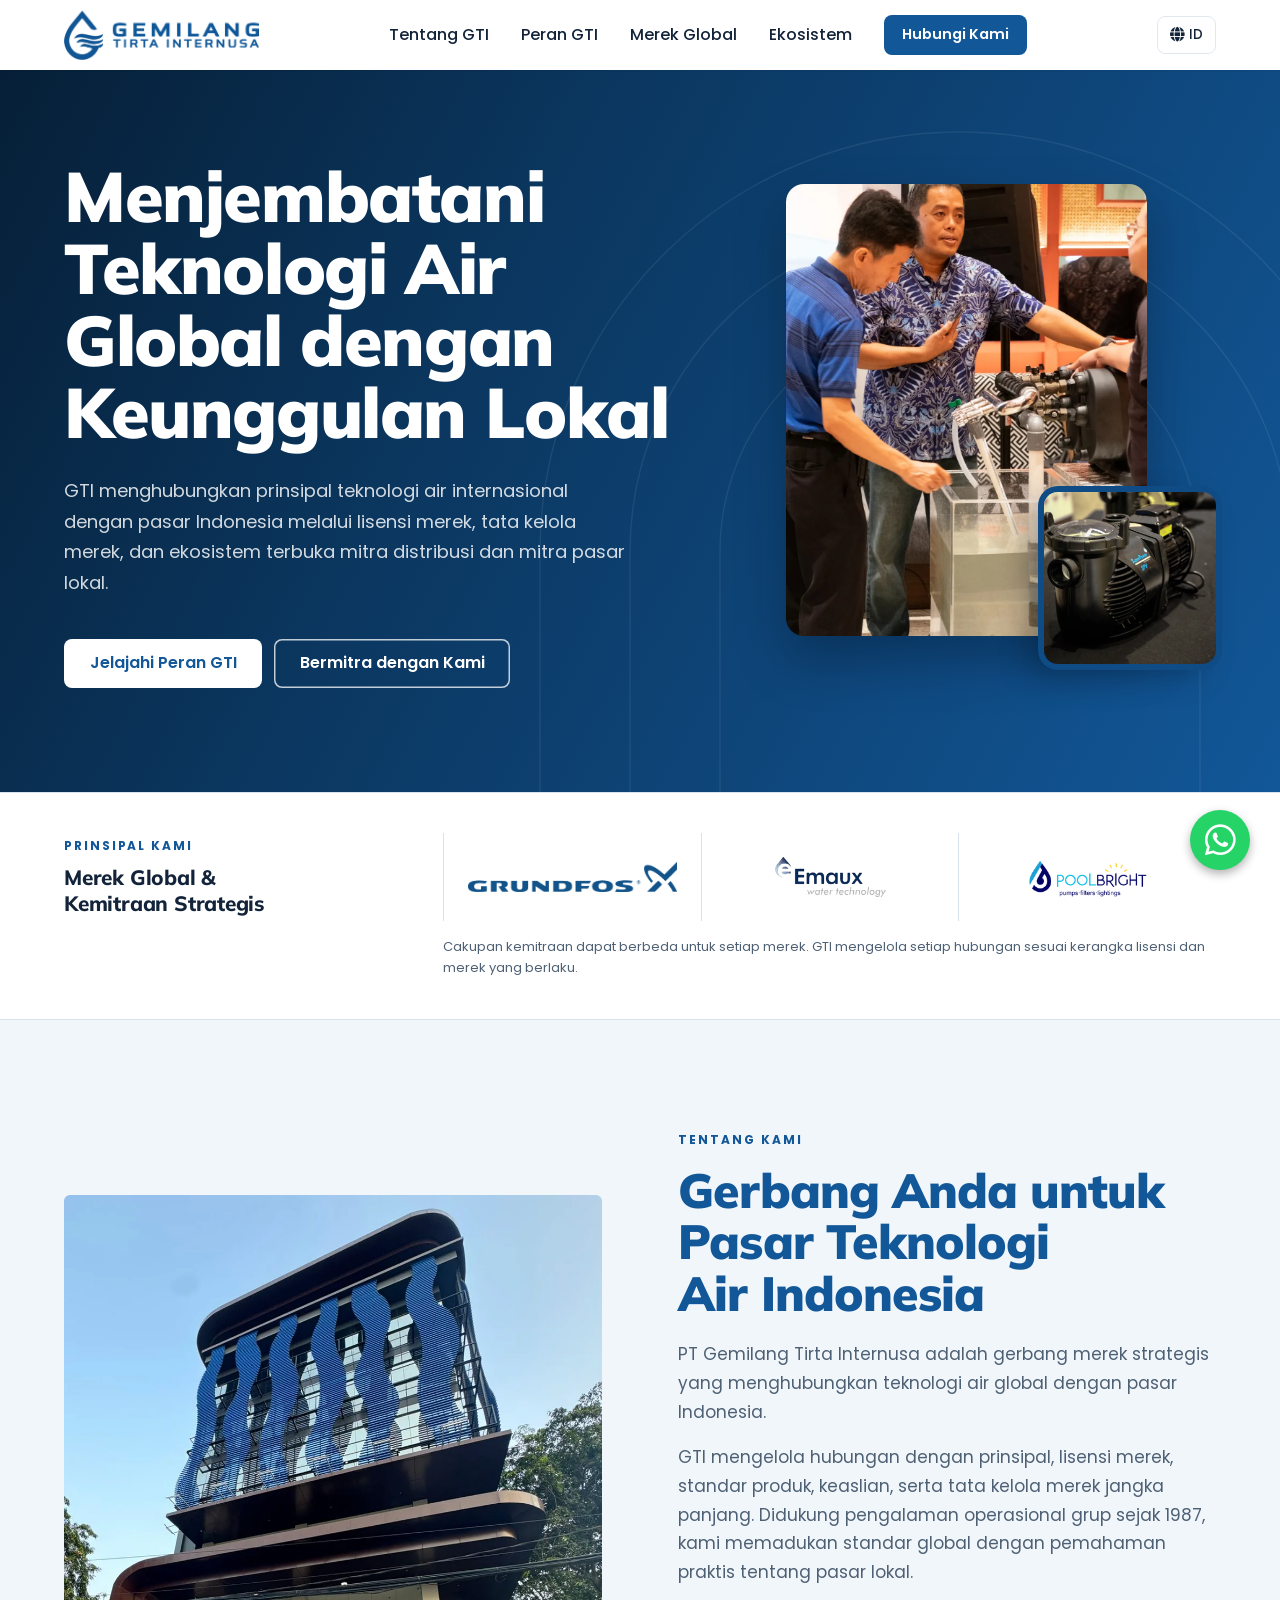
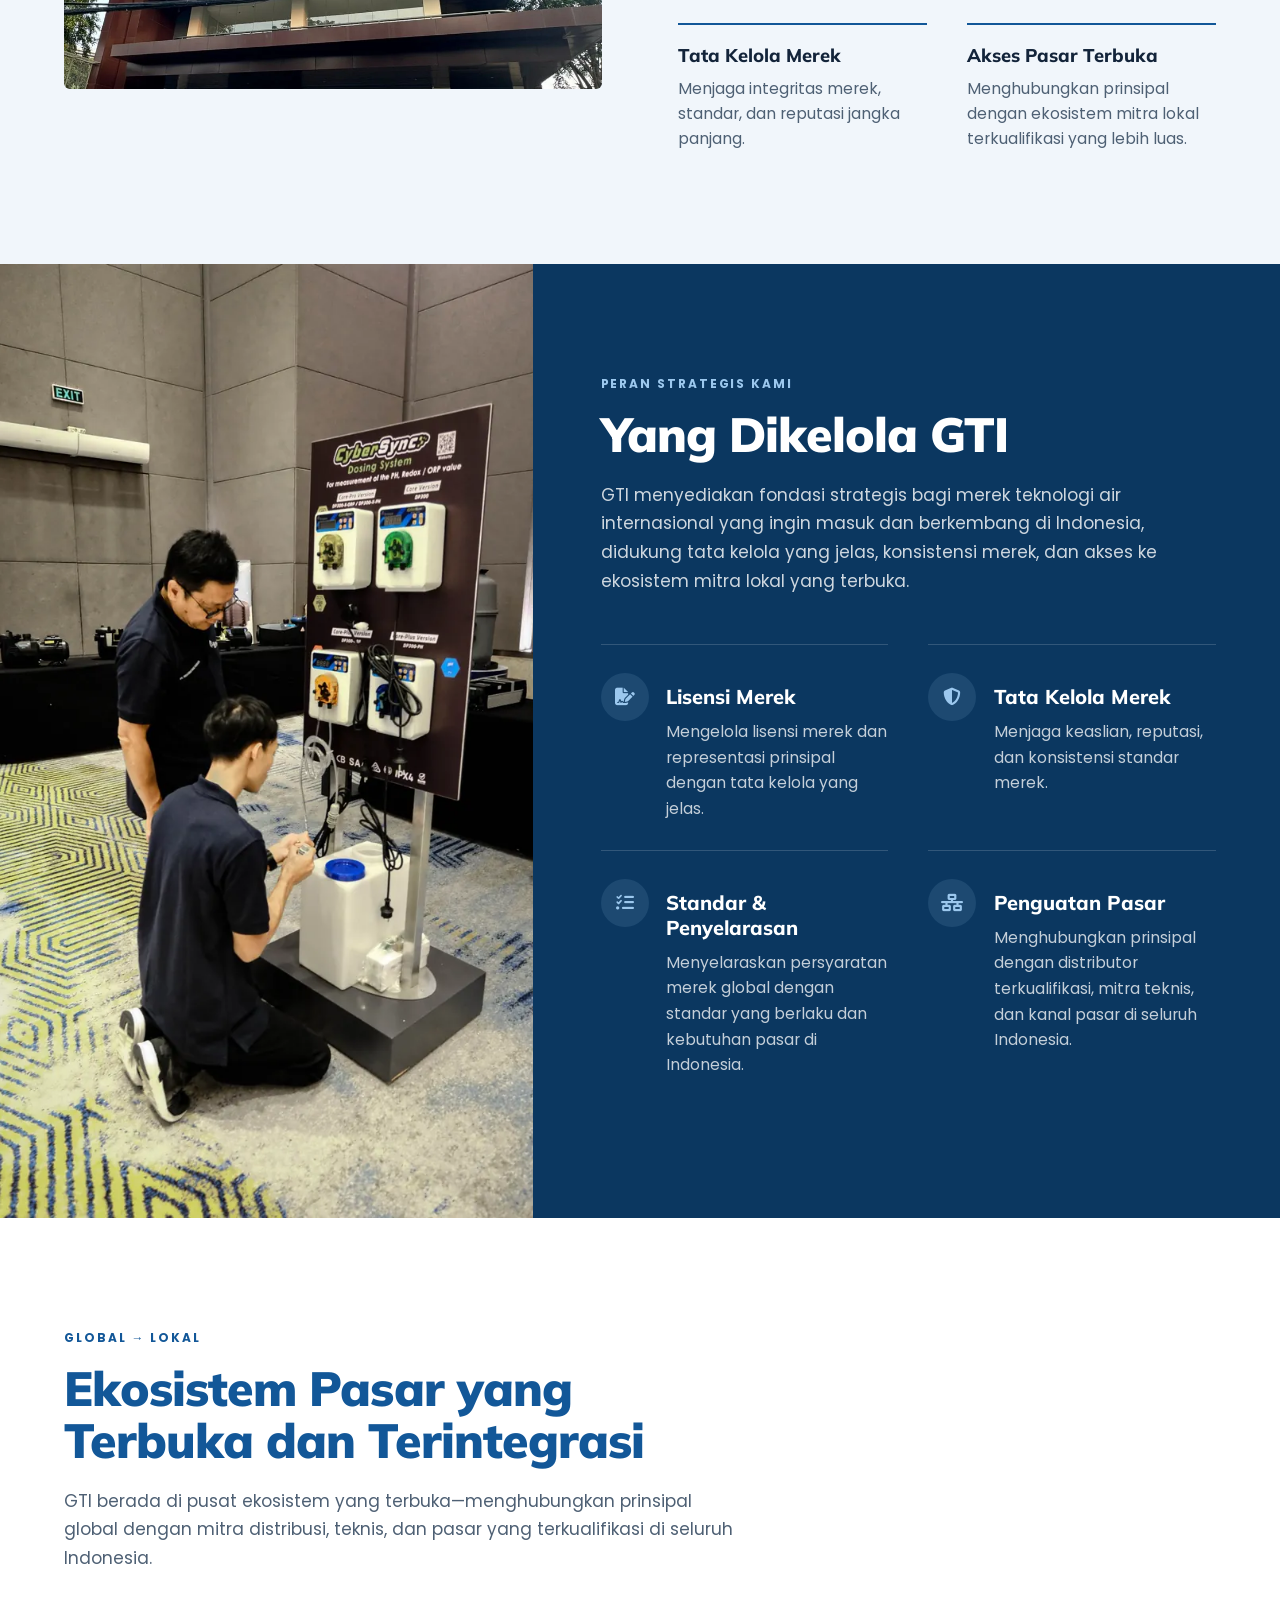
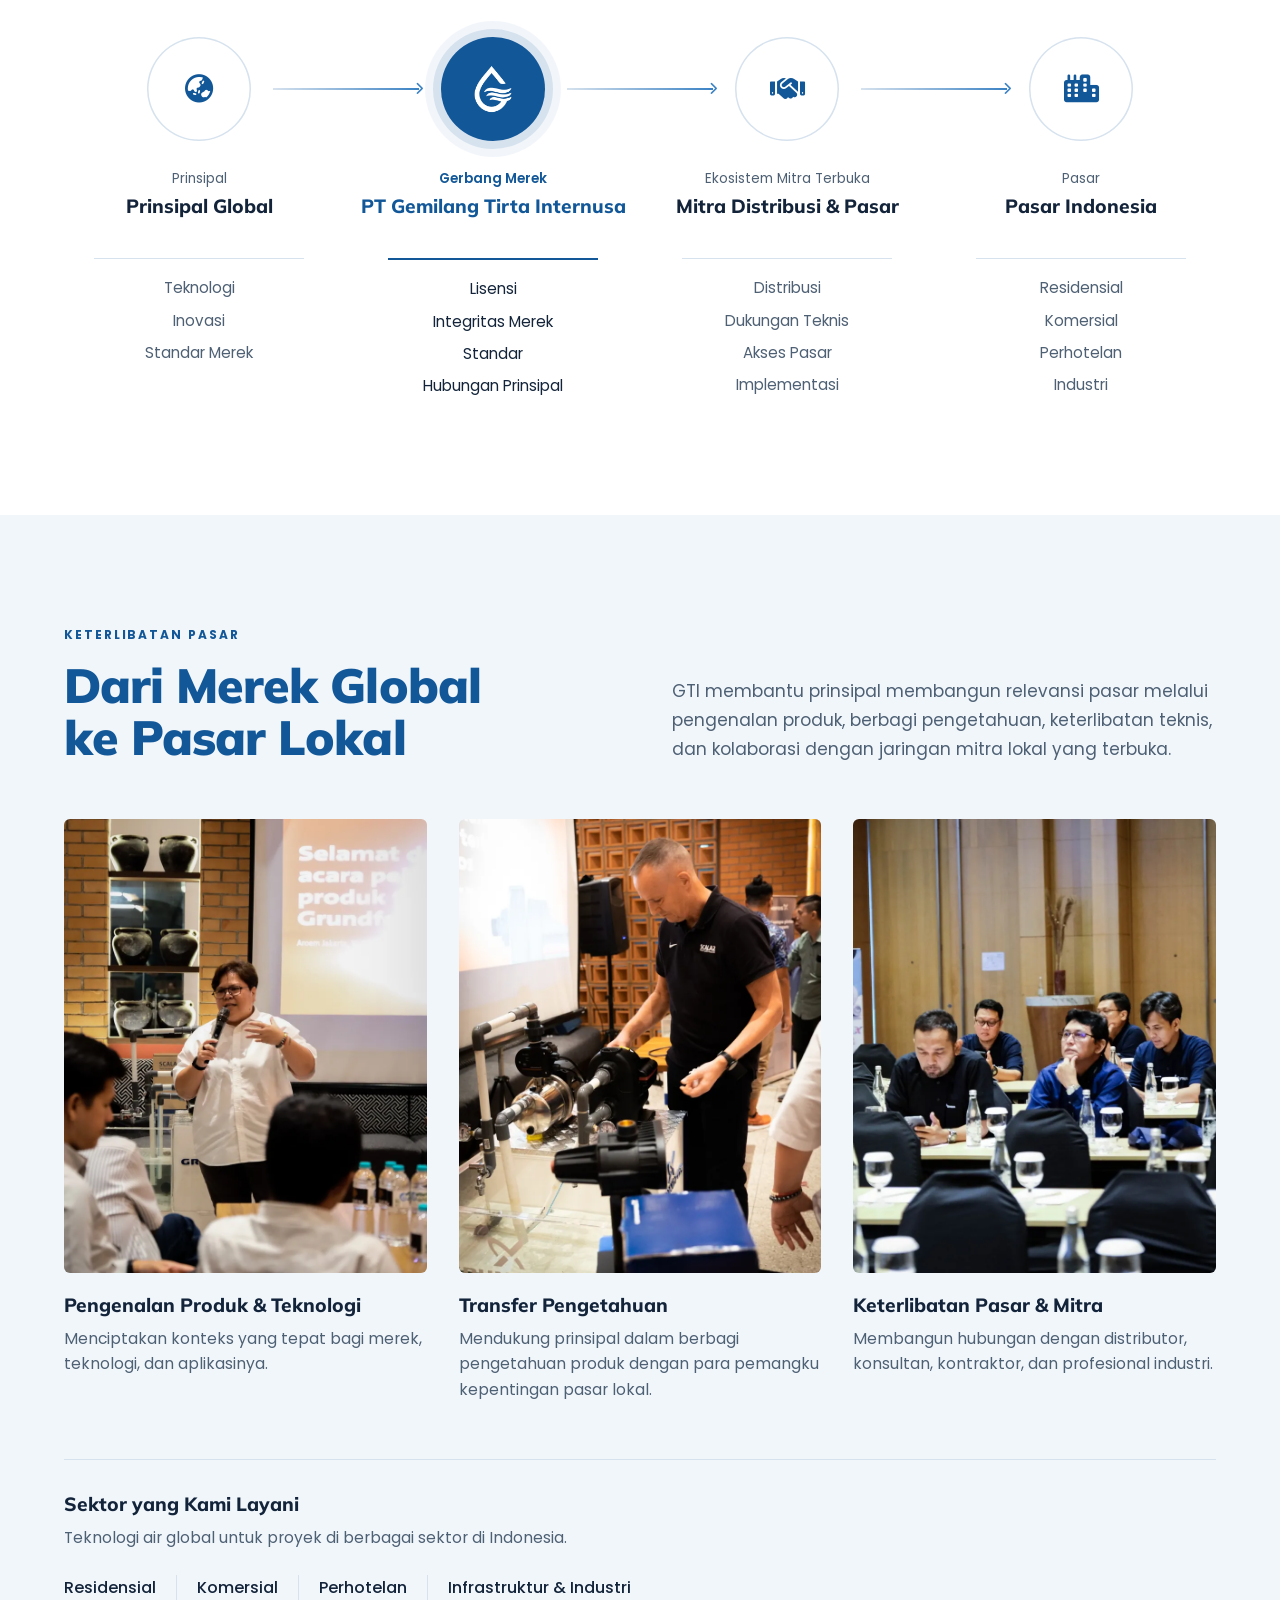
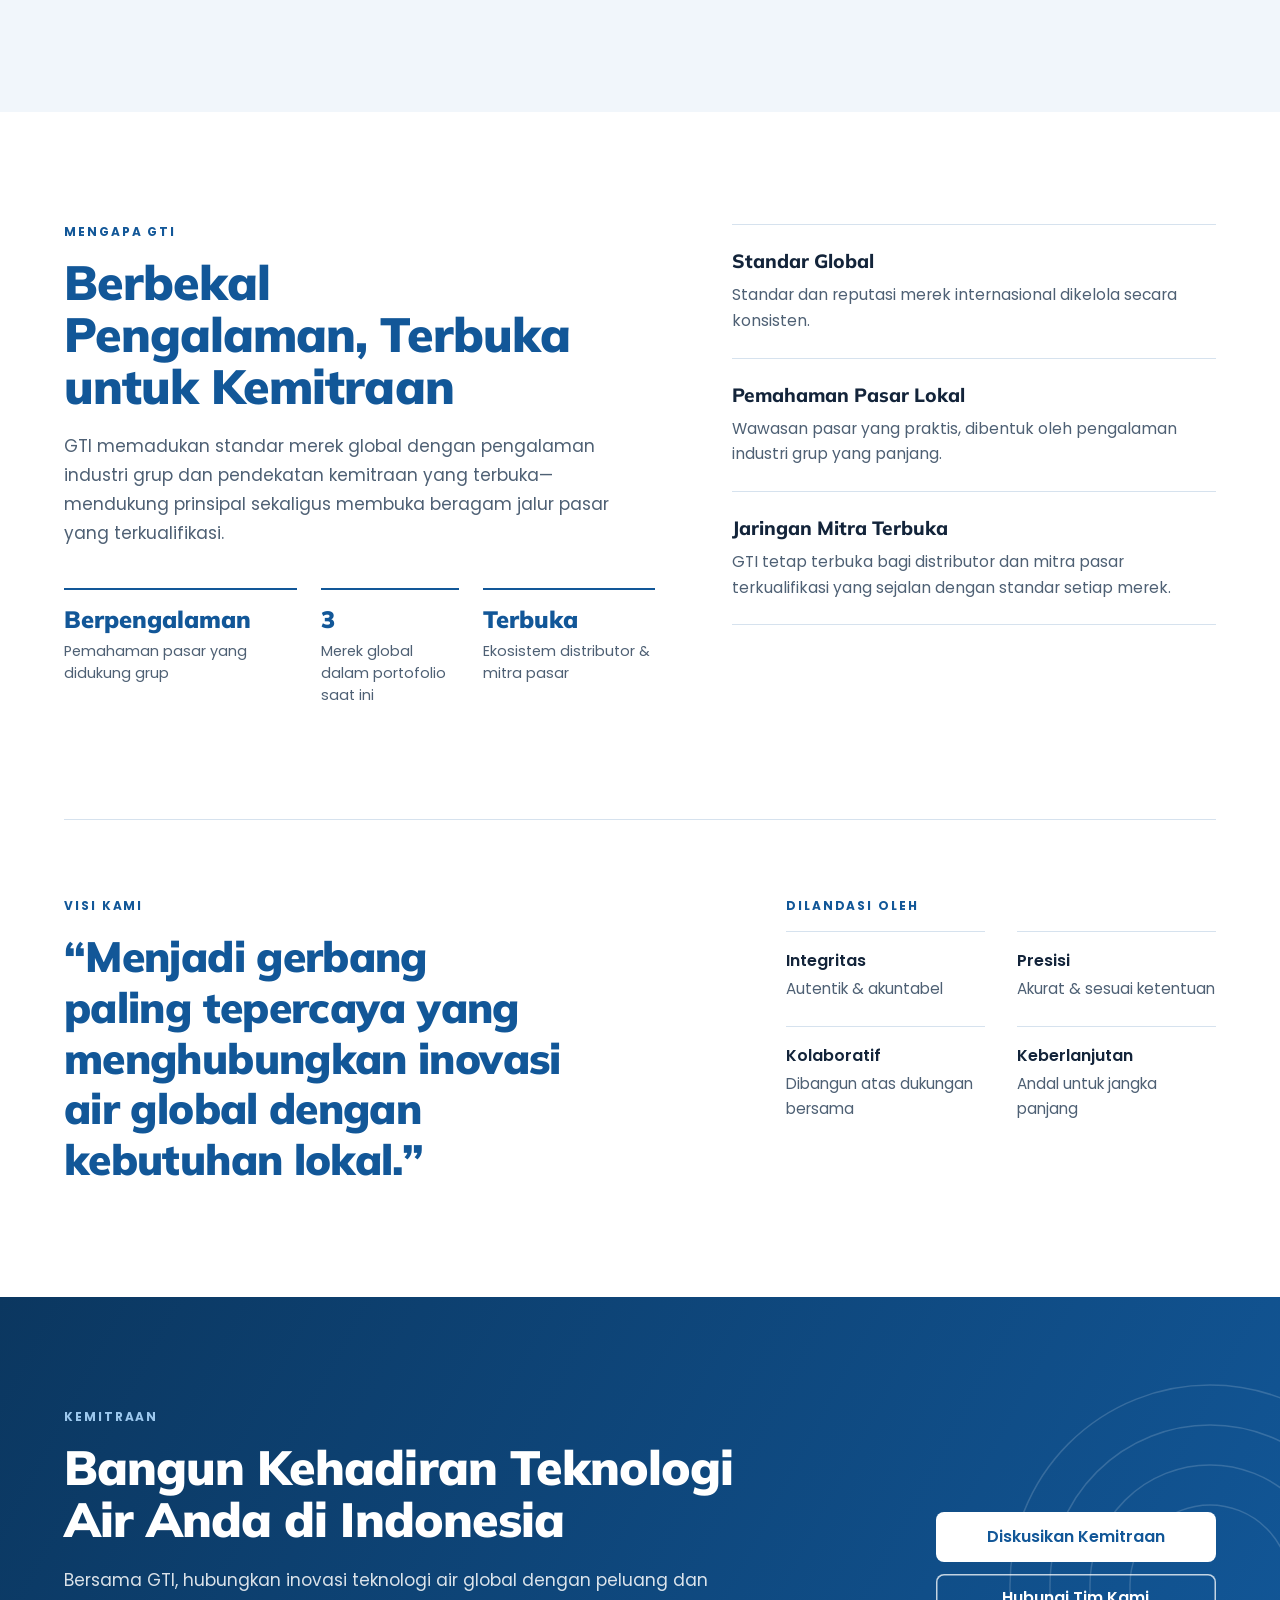
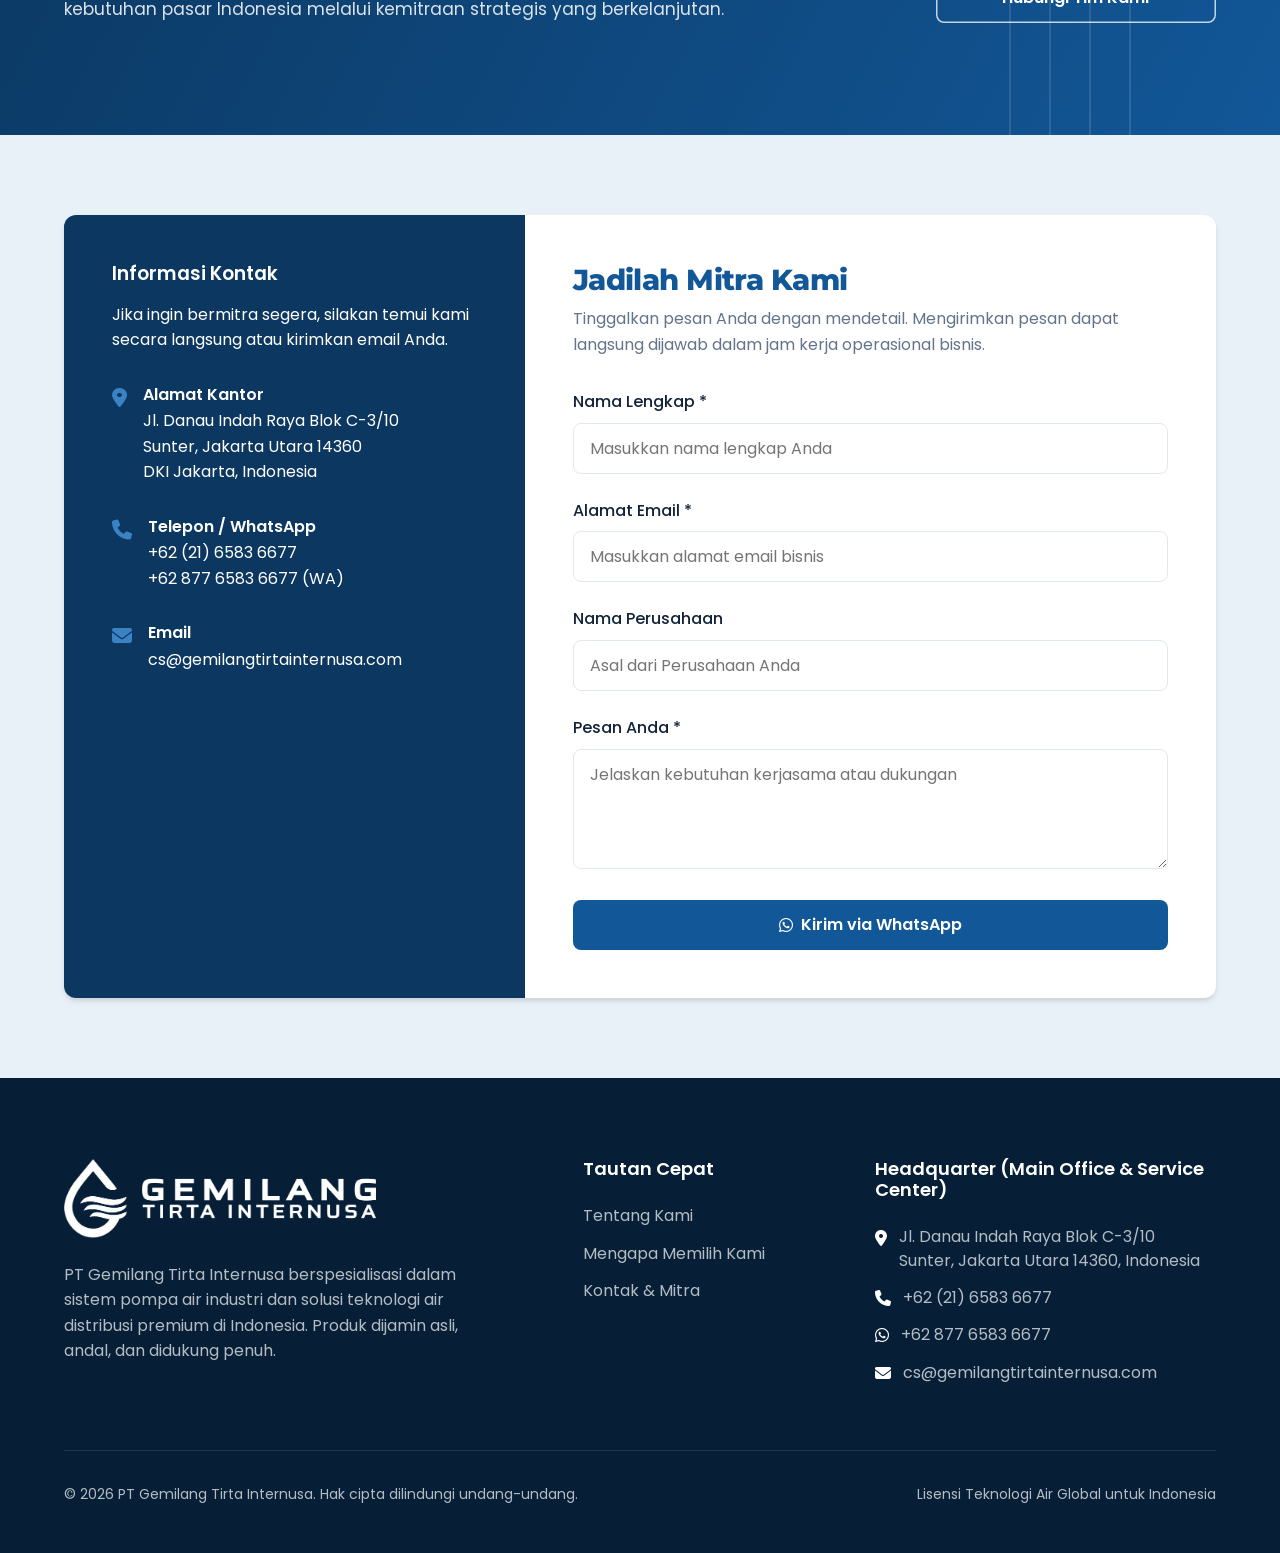
==== commit bd2a759c: "feat: revisi Ibu 20 Okt 2026 (hero, footer, label merek, sektor) - Hero: dua foto kotak bersudut mem" ====
--- a/id.html
+++ b/id.html
@@ -20,7 +20,7 @@
   "name": "PT Gemilang Tirta Internusa",
   "url": "https://gemilangtirtainternusa.com/",
   "logo": "https://gemilangtirtainternusa.com/uploads/1791267314909MXMNJGN_gemilang-tirta-internusa/gemilang-tirta-internusa-logo.webp",
-  "email": "cs@bentengmasperkasa.com",
+  "email": "cs@gemilangtirtainternusa.com",
   "telephone": "+62-21-6583-6677",
   "address": {
     "@type": "PostalAddress",
@@ -35,7 +35,7 @@
 </head>
 <body>
 <!-- Versi statis untuk GitHub Pages: dirender dari kode sitebuilder/ (lihat README). -->
-<a href="#main" class="skip-link">Langsung ke konten</a><header class="header"><div class="container nav-container"><a href="#home" class="logo-wrapper"><img alt="PT Gemilang Tirta Internusa" width="800" height="205" src="assets/gemilang-tirta-internusa-logo.webp"></a><nav id="nav-menu" class="nav-menu" aria-label="Navigasi utama"><a class="nav-link" href="#about" data-section="about">Tentang GTI</a><a class="nav-link" href="#roles" data-section="roles">Peran GTI</a><a class="nav-link" href="#brands" data-section="brands">Merek Global</a><a class="nav-link" href="#ecosystem" data-section="ecosystem">Ekosistem</a><a href="#contact" class="btn btn-primary nav-cta">Hubungi Kami</a></nav><div class="nav-actions"><div class="lang-dropdown dropdown"><button type="button" data-bs-toggle="dropdown" data-bs-display="static" aria-expanded="false" class="lang-btn" aria-label="Pilih bahasa"><i aria-hidden="true" class="fa-solid fa-globe"></i><span>ID</span></button><div class="lang-menu dropdown-menu dropdown-menu-end"><button type="button" lang="id" class="lang-option">Bahasa Indonesia</button><button type="button" lang="en" class="lang-option">English</button></div></div><button type="button" aria-controls="nav-menu" class="mobile-toggle" aria-expanded="false" aria-label="Buka menu"><i aria-hidden="true" class="fa-solid fa-bars"></i></button></div></div></header><main id="main" tabindex="-1"><section id="home" aria-labelledby="gti-hero-judul" class="gti-hero"><svg viewBox="0 0 880 720" aria-hidden="true" focusable="false" class="gti-hero__lengkung"><path d="M200 720V480a240 240 0 0 1 480 0v240"></path><path d="M110 720V480a330 330 0 0 1 660 0v240"></path><path d="M20 720V480a420 420 0 0 1 840 0v240"></path></svg><div class="container gti-hero__grid"><div class="gti-hero__teks"><h1 id="gti-hero-judul" class="gti-hero__judul">Menjembatani Teknologi Air Global dengan Keunggulan Lokal</h1><p class="gti-hero__sub">GTI menghubungkan prinsipal teknologi air internasional dengan pasar Indonesia melalui lisensi merek, tata kelola merek, dan ekosistem terbuka mitra distribusi dan mitra pasar lokal.</p><div class="gti-aksi"><a href="#roles" class="btn gti-btn gti-btn--putih">Jelajahi Peran GTI</a><a href="#contact" class="btn gti-btn gti-btn--garis-putih">Bermitra dengan Kami</a></div></div><figure class="gti-hero__gerbang"><div class="gti-hero__foto"><img width="1000" height="1500" src="assets/gti-hero-engagement.webp" alt="Demonstrasi teknologi pompa air bersama mitra"></div><img width="640" height="640" class="gti-hero__sisip" src="assets/gti-pump-inset.webp" alt="Pompa teknologi air"></figure></div></section><section id="brands" aria-labelledby="gti-merek-judul" class="gti-merek"><div class="container gti-merek__grid"><div><p class="gti-label">Portofolio Kami</p><h2 id="gti-merek-judul" class="gti-merek__judul">Merek Global &amp; Kemitraan Strategis</h2></div><ul class="gti-merek__logo"><li><img loading="lazy" src="assets/logo-distributor/grundfos-blue.png" alt="Grundfos" width="1920" height="278"></li><li><img loading="lazy" src="assets/logo-distributor/emaux.png" alt="Emaux Water Technology" width="200" height="72"></li><li><img loading="lazy" src="assets/logo-distributor/pool-bright.png" alt="PoolBright" width="197" height="61"></li></ul><p class="gti-merek__catatan">Cakupan kemitraan dapat berbeda untuk setiap merek. GTI mengelola setiap hubungan sesuai kerangka lisensi dan merek yang berlaku.</p></div></section><section id="about" aria-labelledby="gti-tentang-judul" class="gti-sec gti-tentang"><div class="container gti-tentang__grid"><figure class="gti-tentang__foto"><img width="1000" height="920" loading="lazy" src="assets/gti-building-facade.webp" alt="Gedung kantor grup di Sunter, Jakarta Utara"></figure><div class="gti-tentang__teks"><p class="gti-label">Tentang Kami</p><h2 id="gti-tentang-judul" class="gti-judul">Gerbang Anda untuk Pasar Teknologi Air Indonesia</h2><p class="gti-teks">PT Gemilang Tirta Internusa adalah gerbang merek strategis yang menghubungkan teknologi air global dengan pasar Indonesia.</p><p class="gti-teks">GTI mengelola hubungan dengan prinsipal, lisensi merek, standar produk, keaslian, serta tata kelola merek jangka panjang. Didukung pengalaman operasional grup sejak 1987, kami memadukan standar global dengan pemahaman praktis tentang pasar lokal.</p><dl class="gti-poin"><div class="gti-poin__item"><dt>Tata Kelola Merek</dt><dd>Menjaga integritas merek, standar, dan reputasi jangka panjang.</dd></div><div class="gti-poin__item"><dt>Akses Pasar Terbuka</dt><dd>Menghubungkan prinsipal dengan ekosistem mitra lokal terkualifikasi yang lebih luas.</dd></div></dl></div></div></section><section id="roles" aria-labelledby="gti-peran-judul" class="gti-peran"><figure class="gti-peran__foto"><img width="800" height="1200" loading="lazy" src="assets/gti-market-intro.webp" alt="Teknisi menyiapkan panel sistem dosing air"></figure><div class="gti-peran__isi"><p class="gti-label">Peran Strategis Kami</p><h2 id="gti-peran-judul" class="gti-judul">Yang Dikelola GTI</h2><p class="gti-teks">GTI menyediakan fondasi strategis bagi merek teknologi air internasional yang ingin masuk dan berkembang di Indonesia, didukung tata kelola yang jelas, konsistensi merek, dan akses ke ekosistem mitra lokal yang terbuka.</p><ul class="gti-peran__daftar"><li class="gti-peran__item"><span aria-hidden="true" class="gti-peran__ikon"><i class="fa-solid fa-file-signature"></i></span><h3>Lisensi Merek</h3><p>Mengelola lisensi merek dan representasi prinsipal dengan tata kelola yang jelas.</p></li><li class="gti-peran__item"><span aria-hidden="true" class="gti-peran__ikon"><i class="fa-solid fa-shield-halved"></i></span><h3>Tata Kelola Merek</h3><p>Menjaga keaslian, reputasi, dan konsistensi standar merek.</p></li><li class="gti-peran__item"><span aria-hidden="true" class="gti-peran__ikon"><i class="fa-solid fa-list-check"></i></span><h3>Standar &amp; Penyelarasan</h3><p>Menyelaraskan persyaratan merek global dengan standar yang berlaku dan kebutuhan pasar di Indonesia.</p></li><li class="gti-peran__item"><span aria-hidden="true" class="gti-peran__ikon"><i class="fa-solid fa-network-wired"></i></span><h3>Penguatan Pasar</h3><p>Menghubungkan prinsipal dengan distributor terkualifikasi, mitra teknis, dan kanal pasar di seluruh Indonesia.</p></li></ul></div></section><section id="ecosystem" aria-labelledby="gti-eko-judul" class="gti-sec gti-eko"><div class="container"><div class="gti-kepala"><p class="gti-label">Global → Lokal</p><h2 id="gti-eko-judul" class="gti-judul">Ekosistem Pasar yang Terbuka dan Terintegrasi</h2><p class="gti-teks">GTI berada di pusat ekosistem yang terbuka—menghubungkan prinsipal global dengan mitra distribusi, teknis, dan pasar yang terkualifikasi di seluruh Indonesia.</p></div><ol class="gti-alur"><li class="gti-alur__tahap"><span aria-hidden="true" class="gti-alur__simpul"><i class="fa-solid fa-earth-asia"></i></span><span aria-hidden="true" class="gti-alur__panah"><i class="fa-solid fa-chevron-right"></i></span><div class="gti-alur__teks"><span class="gti-alur__peran">Prinsipal</span><h3 class="gti-alur__judul">Prinsipal Global</h3><ul class="gti-alur__butir"><li>Teknologi</li><li>Inovasi</li><li>Standar Merek</li></ul></div></li><li class="gti-alur__tahap gti-alur__tahap--gerbang"><span aria-hidden="true" class="gti-alur__simpul"><img alt="" width="384" height="384" src="assets/gemilang-tirta-internusa-icon.webp"></span><span aria-hidden="true" class="gti-alur__panah"><i class="fa-solid fa-chevron-right"></i></span><div class="gti-alur__teks"><span class="gti-alur__peran">Gerbang Merek</span><h3 class="gti-alur__judul">PT Gemilang Tirta Internusa</h3><ul class="gti-alur__butir"><li>Lisensi</li><li>Integritas Merek</li><li>Standar</li><li>Hubungan Prinsipal</li></ul></div></li><li class="gti-alur__tahap"><span aria-hidden="true" class="gti-alur__simpul"><i class="fa-solid fa-handshake"></i></span><span aria-hidden="true" class="gti-alur__panah"><i class="fa-solid fa-chevron-right"></i></span><div class="gti-alur__teks"><span class="gti-alur__peran">Ekosistem Mitra Terbuka</span><h3 class="gti-alur__judul">Mitra Distribusi &amp; Pasar</h3><ul class="gti-alur__butir"><li>Distribusi</li><li>Dukungan Teknis</li><li>Akses Pasar</li><li>Implementasi</li></ul></div></li><li class="gti-alur__tahap"><span aria-hidden="true" class="gti-alur__simpul"><i class="fa-solid fa-city"></i></span><span aria-hidden="true" class="gti-alur__panah"><i class="fa-solid fa-chevron-right"></i></span><div class="gti-alur__teks"><span class="gti-alur__peran">Pasar</span><h3 class="gti-alur__judul">Pasar Indonesia</h3><ul class="gti-alur__butir"><li>Residensial</li><li>Komersial</li><li>Perhotelan</li><li>Industri</li></ul></div></li></ol></div></section><section aria-labelledby="gti-pasar-judul" class="gti-sec gti-pasar"><div class="container"><div class="gti-kepala gti-kepala--sisi"><div><p class="gti-label">Keterlibatan Pasar</p><h2 id="gti-pasar-judul" class="gti-judul">Dari Merek Global ke Pasar Lokal</h2></div><p class="gti-teks">GTI membantu prinsipal membangun relevansi pasar melalui pengenalan produk, berbagi pengetahuan, keterlibatan teknis, dan kolaborasi dengan jaringan mitra lokal yang terbuka.</p></div><div class="gti-pasar__grid"><figure class="gti-pasar__item"><img width="800" height="1000" loading="lazy" src="assets/gti-workshop-bench.webp" alt="Presentasi peluncuran produk Grundfos"><figcaption><h3>Pengenalan Produk &amp; Teknologi</h3><p>Menciptakan konteks yang tepat bagi merek, teknologi, dan aplikasinya.</p></figcaption></figure><figure class="gti-pasar__item"><img width="800" height="1000" loading="lazy" src="assets/gti-knowledge-transfer.webp" alt="Demonstrasi produk pompa kepada mitra"><figcaption><h3>Transfer Pengetahuan</h3><p>Mendukung prinsipal dalam berbagi pengetahuan produk dengan para pemangku kepentingan pasar lokal.</p></figcaption></figure><figure class="gti-pasar__item"><img width="800" height="1000" loading="lazy" src="assets/gti-market-engagement.webp" alt="Peserta seminar mitra dan profesional industri"><figcaption><h3>Keterlibatan Pasar &amp; Mitra</h3><p>Membangun hubungan dengan distributor, konsultan, kontraktor, dan profesional industri.</p></figcaption></figure></div><ul class="gti-sektor"><li>Residensial</li><li>Komersial</li><li>Perhotelan</li><li>Infrastruktur &amp; Industri</li></ul></div></section><section id="why-us" aria-labelledby="gti-mengapa-judul" class="gti-sec gti-mengapa"><div class="container gti-mengapa__grid"><div><p class="gti-label">Mengapa GTI</p><h2 id="gti-mengapa-judul" class="gti-judul">Berbekal Pengalaman, Terbuka untuk Kemitraan</h2><p class="gti-teks">GTI memadukan standar merek global dengan pengalaman industri grup dan pendekatan kemitraan yang terbuka—mendukung prinsipal sekaligus membuka beragam jalur pasar yang terkualifikasi.</p><dl class="gti-fakta"><div><dt>Berpengalaman</dt><dd>Pemahaman pasar yang didukung grup</dd></div><div><dt>3</dt><dd>Merek global dalam portofolio saat ini</dd></div><div><dt>Terbuka</dt><dd>Ekosistem distributor &amp; mitra pasar</dd></div></dl></div><ul class="gti-alasan"><li><h3>Standar Global</h3><p>Standar dan reputasi merek internasional dikelola secara konsisten.</p></li><li><h3>Pemahaman Pasar Lokal</h3><p>Wawasan pasar yang praktis, dibentuk oleh pengalaman industri grup yang panjang.</p></li><li><h3>Jaringan Mitra Terbuka</h3><p>GTI tetap terbuka bagi distributor dan mitra pasar terkualifikasi yang sejalan dengan standar setiap merek.</p></li></ul></div></section><section aria-labelledby="gti-visi-label" class="gti-sec gti-visi"><div class="container"><div class="gti-visi__grid"><div><p id="gti-visi-label" class="gti-label">Visi Kami</p><blockquote class="gti-visi__kutip"><p>Menjadi gerbang paling tepercaya yang menghubungkan inovasi air global dengan kebutuhan lokal.</p></blockquote></div><div><p class="gti-label">Dilandasi oleh</p><dl class="gti-nilai"><div><dt>Integritas</dt><dd>Autentik &amp; akuntabel</dd></div><div><dt>Presisi</dt><dd>Akurat &amp; sesuai ketentuan</dd></div><div><dt>Kolaboratif</dt><dd>Dibangun atas dukungan bersama</dd></div><div><dt>Keberlanjutan</dt><dd>Andal untuk jangka panjang</dd></div></dl></div></div></div></section><section aria-labelledby="gti-kemitraan-judul" class="gti-sec gti-kemitraan"><svg viewBox="0 0 440 400" aria-hidden="true" focusable="false" class="gti-kemitraan__gerbang"><path d="M140 400V250a80 80 0 0 1 160 0v150"></path><path d="M100 400V250a120 120 0 0 1 240 0v150"></path><path d="M60 400V250a160 160 0 0 1 320 0v150"></path><path d="M20 400V250a200 200 0 0 1 400 0v150"></path></svg><div class="container gti-kemitraan__grid"><div><p class="gti-label">Kemitraan</p><h2 id="gti-kemitraan-judul" class="gti-judul">Bangun Kehadiran Teknologi Air Anda di Indonesia</h2><p class="gti-teks">Bersama GTI, hubungkan inovasi teknologi air global dengan peluang dan kebutuhan pasar Indonesia melalui kemitraan strategis yang berkelanjutan.</p></div><div class="gti-aksi gti-kemitraan__aksi"><a href="#contact" class="btn gti-btn gti-btn--putih">Diskusikan Kemitraan</a><a target="_blank" rel="noopener noreferrer" class="btn gti-btn gti-btn--garis-putih" href="https://wa.me/6287765836677">Hubungi Tim Kami</a></div></div></section><div id="contact"><section class="section section-bg-light"><div class="container fade-in"><div class="contact-wrapper"><div class="contact-info-panel"><h3>Informasi Kontak</h3><p>Jika ingin bermitra segera, silakan temui kami secara langsung atau kirimkan email Anda.</p><div class="contact-detail"><div class="contact-detail-icon"><i aria-hidden="true" class="fa-solid fa-location-dot fa-lg"></i></div><div><h4 class="contact-detail-title">Alamat Kantor</h4><p class="contact-detail-text">Jl. Danau Indah Raya Blok C-3/10<br>Sunter, Jakarta Utara 14360<br>DKI Jakarta, Indonesia</p></div></div><div class="contact-detail"><div class="contact-detail-icon"><i aria-hidden="true" class="fa-solid fa-phone fa-lg"></i></div><div><h4 class="contact-detail-title">Telepon / WhatsApp</h4><p class="contact-detail-text"><a href="tel:+622165836677">+62 (21) 6583 6677</a><br><a target="_blank" rel="noopener noreferrer" href="https://wa.me/6287765836677">+62 877 6583 6677 (WA)</a></p></div></div><div class="contact-detail"><div class="contact-detail-icon"><i aria-hidden="true" class="fa-solid fa-envelope fa-lg"></i></div><div><h4 class="contact-detail-title">Email</h4><p class="contact-detail-text"><a href="mailto:info@gemilangtirta.com">info@gemilangtirta.com</a></p></div></div></div><div class="contact-form-panel"><h2 class="text-primary contact-form-title">Jadilah Mitra Kami</h2><p class="contact-form-desc">Tinggalkan pesan Anda dengan mendetail. Mengirimkan pesan dapat langsung dijawab dalam jam kerja operasional bisnis.</p><form ngnativevalidate="" ><div class="form-group"><label for="mitra-nama" class="form-label">Nama Lengkap *</label><input type="text" id="mitra-nama" name="name" ngmodel="" required="" maxlength="100" autocomplete="name" class="form-control" placeholder="Masukkan nama lengkap Anda"></div><div class="form-group"><label for="mitra-email" class="form-label">Alamat Email *</label><input type="email" id="mitra-email" name="email" ngmodel="" required="" maxlength="150" autocomplete="email" class="form-control" placeholder="Masukkan alamat email bisnis"></div><div class="form-group"><label for="mitra-perusahaan" class="form-label">Nama Perusahaan</label><input type="text" id="mitra-perusahaan" name="company" ngmodel="" maxlength="150" autocomplete="organization" class="form-control" placeholder="Asal dari Perusahaan Anda"></div><div class="form-group"><label for="mitra-pesan" class="form-label">Pesan Anda *</label><textarea id="mitra-pesan" name="message" ngmodel="" required="" maxlength="1500" class="form-control" placeholder="Jelaskan kebutuhan kerjasama atau dukungan"></textarea></div><div aria-hidden="true" class="form-hp"><label for="mitra-website">Website</label><input type="text" id="mitra-website" name="website" ngmodel="" tabindex="-1" autocomplete="off" ></div><button type="submit" class="btn btn-primary btn--full"><i aria-hidden="true" class="fa-brands fa-whatsapp"></i><span>Kirim via WhatsApp</span></button><p role="status" aria-live="polite" class="form-status"></p></form></div></div></div></section></div></main><footer class="footer"><div class="container"><div class="footer-top fade-in"><div class="footer-info"><img alt="PT Gemilang Tirta Internusa" width="800" height="205" loading="lazy" class="footer-logo" src="assets/gemilang-tirta-internusa-logo-white.webp"><p class="footer-desc">PT Gemilang Tirta Internusa berspesialisasi dalam sistem pompa air industri dan solusi teknologi air distribusi premium di Indonesia. Produk dijamin asli, andal, dan didukung penuh.</p></div><div class="footer-links"><h4>Tautan Cepat</h4><ul><li><a href="#about">Tentang Kami</a></li><li><a href="#why-us">Mengapa Memilih Kami</a></li><li><a href="#contact">Kontak &amp; Mitra</a></li></ul></div><div class="footer-contact"><h4>Headquarter (Main Office &amp; Service Center)</h4><p class="footer-company">PT BENTENG MAS PERKASA</p><ul><li class="footer-contact-item"><i aria-hidden="true" class="fa-solid fa-location-dot footer-contact-icon footer-contact-icon--top"></i><a target="_blank" rel="noopener noreferrer" class="footer-contact-address" href="https://maps.app.goo.gl/E2p3jsMSiTFg7r5k8">Jl. Danau Indah Raya Blok C-3/10<br>Sunter, Jakarta Utara 14360, Indonesia</a></li><li class="footer-contact-item footer-contact-item--center"><i aria-hidden="true" class="fa-solid fa-phone footer-contact-icon"></i><a href="tel:+622165836677">+62 (21) 6583 6677</a></li><li class="footer-contact-item footer-contact-item--center"><i aria-hidden="true" class="fa-brands fa-whatsapp footer-contact-icon"></i><a target="_blank" rel="noopener noreferrer" href="https://wa.me/6287765836677">+62 877 6583 6677</a></li><li class="footer-contact-item footer-contact-item--center"><i aria-hidden="true" class="fa-solid fa-envelope footer-contact-icon"></i><a href="mailto:cs@bentengmasperkasa.com">cs@bentengmasperkasa.com</a></li></ul></div></div><div class="footer-bottom"><p>© 2026 PT Gemilang Tirta Internusa. Hak cipta dilindungi undang-undang.</p><p>Lisensi Teknologi Air Global untuk Indonesia</p></div></div></footer><a target="_blank" rel="noopener noreferrer" aria-label="Chat WhatsApp" class="whatsapp-float" href="https://wa.me/6287765836677"><i aria-hidden="true" class="fa-brands fa-whatsapp"></i></a>
+<a href="#main" class="skip-link">Langsung ke konten</a><header class="header"><div class="container nav-container"><a href="#home" class="logo-wrapper"><img alt="PT Gemilang Tirta Internusa" width="800" height="205" src="assets/gemilang-tirta-internusa-logo.webp"></a><nav id="nav-menu" class="nav-menu" aria-label="Navigasi utama"><a class="nav-link" href="#about" data-section="about">Tentang GTI</a><a class="nav-link" href="#roles" data-section="roles">Peran GTI</a><a class="nav-link" href="#brands" data-section="brands">Merek Global</a><a class="nav-link" href="#ecosystem" data-section="ecosystem">Ekosistem</a><a href="#contact" class="btn btn-primary nav-cta">Hubungi Kami</a></nav><div class="nav-actions"><div class="lang-dropdown dropdown"><button type="button" data-bs-toggle="dropdown" data-bs-display="static" aria-expanded="false" class="lang-btn" aria-label="Pilih bahasa"><i aria-hidden="true" class="fa-solid fa-globe"></i><span>ID</span></button><div class="lang-menu dropdown-menu dropdown-menu-end"><button type="button" lang="id" class="lang-option">Bahasa Indonesia</button><button type="button" lang="en" class="lang-option">English</button></div></div><button type="button" aria-controls="nav-menu" class="mobile-toggle" aria-expanded="false" aria-label="Buka menu"><i aria-hidden="true" class="fa-solid fa-bars"></i></button></div></div></header><main id="main" tabindex="-1"><section id="home" aria-labelledby="gti-hero-judul" class="gti-hero"><svg viewBox="0 0 880 720" aria-hidden="true" focusable="false" class="gti-hero__lengkung"><path d="M200 720V480a240 240 0 0 1 480 0v240"></path><path d="M110 720V480a330 330 0 0 1 660 0v240"></path><path d="M20 720V480a420 420 0 0 1 840 0v240"></path></svg><div class="container gti-hero__grid"><div class="gti-hero__teks"><h1 id="gti-hero-judul" class="gti-hero__judul">Menjembatani Teknologi Air Global dengan Keunggulan Lokal</h1><p class="gti-hero__sub">GTI menghubungkan prinsipal teknologi air internasional dengan pasar Indonesia melalui lisensi merek, tata kelola merek, dan ekosistem terbuka mitra distribusi dan mitra pasar lokal.</p><div class="gti-aksi"><a href="#roles" class="btn gti-btn gti-btn--putih">Jelajahi Peran GTI</a><a href="#contact" class="btn gti-btn gti-btn--garis-putih">Bermitra dengan Kami</a></div></div><figure class="gti-hero__gerbang"><div class="gti-hero__foto"><img width="1000" height="1500" src="assets/gti-hero-engagement.webp" alt="Demonstrasi teknologi pompa air bersama mitra"></div><img width="640" height="640" class="gti-hero__sisip" src="assets/gti-pump-inset.webp" alt="Pompa teknologi air"></figure></div></section><section id="brands" aria-labelledby="gti-merek-judul" class="gti-merek"><div class="container gti-merek__grid"><div><p class="gti-label">Prinsipal Kami</p><h2 id="gti-merek-judul" class="gti-merek__judul">Merek Global &amp; Kemitraan Strategis</h2></div><ul class="gti-merek__logo"><li><img loading="lazy" src="assets/logo-distributor/grundfos-blue.png" alt="Grundfos" width="1920" height="278"></li><li><img loading="lazy" src="assets/logo-distributor/emaux.png" alt="Emaux Water Technology" width="200" height="72"></li><li><img loading="lazy" src="assets/logo-distributor/pool-bright.png" alt="PoolBright" width="197" height="61"></li></ul><p class="gti-merek__catatan">Cakupan kemitraan dapat berbeda untuk setiap merek. GTI mengelola setiap hubungan sesuai kerangka lisensi dan merek yang berlaku.</p></div></section><section id="about" aria-labelledby="gti-tentang-judul" class="gti-sec gti-tentang"><div class="container gti-tentang__grid"><figure class="gti-tentang__foto"><img width="1000" height="920" loading="lazy" src="assets/gti-building-facade.webp" alt="Gedung kantor grup di Sunter, Jakarta Utara"></figure><div class="gti-tentang__teks"><p class="gti-label">Tentang Kami</p><h2 id="gti-tentang-judul" class="gti-judul">Gerbang Anda untuk Pasar Teknologi Air Indonesia</h2><p class="gti-teks">PT Gemilang Tirta Internusa adalah gerbang merek strategis yang menghubungkan teknologi air global dengan pasar Indonesia.</p><p class="gti-teks">GTI mengelola hubungan dengan prinsipal, lisensi merek, standar produk, keaslian, serta tata kelola merek jangka panjang. Didukung pengalaman operasional grup sejak 1987, kami memadukan standar global dengan pemahaman praktis tentang pasar lokal.</p><dl class="gti-poin"><div class="gti-poin__item"><dt>Tata Kelola Merek</dt><dd>Menjaga integritas merek, standar, dan reputasi jangka panjang.</dd></div><div class="gti-poin__item"><dt>Akses Pasar Terbuka</dt><dd>Menghubungkan prinsipal dengan ekosistem mitra lokal terkualifikasi yang lebih luas.</dd></div></dl></div></div></section><section id="roles" aria-labelledby="gti-peran-judul" class="gti-peran"><figure class="gti-peran__foto"><img width="800" height="1200" loading="lazy" src="assets/gti-market-intro.webp" alt="Teknisi menyiapkan panel sistem dosing air"></figure><div class="gti-peran__isi"><p class="gti-label">Peran Strategis Kami</p><h2 id="gti-peran-judul" class="gti-judul">Yang Dikelola GTI</h2><p class="gti-teks">GTI menyediakan fondasi strategis bagi merek teknologi air internasional yang ingin masuk dan berkembang di Indonesia, didukung tata kelola yang jelas, konsistensi merek, dan akses ke ekosistem mitra lokal yang terbuka.</p><ul class="gti-peran__daftar"><li class="gti-peran__item"><span aria-hidden="true" class="gti-peran__ikon"><i class="fa-solid fa-file-signature"></i></span><h3>Lisensi Merek</h3><p>Mengelola lisensi merek dan representasi prinsipal dengan tata kelola yang jelas.</p></li><li class="gti-peran__item"><span aria-hidden="true" class="gti-peran__ikon"><i class="fa-solid fa-shield-halved"></i></span><h3>Tata Kelola Merek</h3><p>Menjaga keaslian, reputasi, dan konsistensi standar merek.</p></li><li class="gti-peran__item"><span aria-hidden="true" class="gti-peran__ikon"><i class="fa-solid fa-list-check"></i></span><h3>Standar &amp; Penyelarasan</h3><p>Menyelaraskan persyaratan merek global dengan standar yang berlaku dan kebutuhan pasar di Indonesia.</p></li><li class="gti-peran__item"><span aria-hidden="true" class="gti-peran__ikon"><i class="fa-solid fa-network-wired"></i></span><h3>Penguatan Pasar</h3><p>Menghubungkan prinsipal dengan distributor terkualifikasi, mitra teknis, dan kanal pasar di seluruh Indonesia.</p></li></ul></div></section><section id="ecosystem" aria-labelledby="gti-eko-judul" class="gti-sec gti-eko"><div class="container"><div class="gti-kepala"><p class="gti-label">Global → Lokal</p><h2 id="gti-eko-judul" class="gti-judul">Ekosistem Pasar yang Terbuka dan Terintegrasi</h2><p class="gti-teks">GTI berada di pusat ekosistem yang terbuka—menghubungkan prinsipal global dengan mitra distribusi, teknis, dan pasar yang terkualifikasi di seluruh Indonesia.</p></div><ol class="gti-alur"><li class="gti-alur__tahap"><span aria-hidden="true" class="gti-alur__simpul"><i class="fa-solid fa-earth-asia"></i></span><span aria-hidden="true" class="gti-alur__panah"><i class="fa-solid fa-chevron-right"></i></span><div class="gti-alur__teks"><span class="gti-alur__peran">Prinsipal</span><h3 class="gti-alur__judul">Prinsipal Global</h3><ul class="gti-alur__butir"><li>Teknologi</li><li>Inovasi</li><li>Standar Merek</li></ul></div></li><li class="gti-alur__tahap gti-alur__tahap--gerbang"><span aria-hidden="true" class="gti-alur__simpul"><img alt="" width="384" height="384" src="assets/gemilang-tirta-internusa-icon.webp"></span><span aria-hidden="true" class="gti-alur__panah"><i class="fa-solid fa-chevron-right"></i></span><div class="gti-alur__teks"><span class="gti-alur__peran">Gerbang Merek</span><h3 class="gti-alur__judul">PT Gemilang Tirta Internusa</h3><ul class="gti-alur__butir"><li>Lisensi</li><li>Integritas Merek</li><li>Standar</li><li>Hubungan Prinsipal</li></ul></div></li><li class="gti-alur__tahap"><span aria-hidden="true" class="gti-alur__simpul"><i class="fa-solid fa-handshake"></i></span><span aria-hidden="true" class="gti-alur__panah"><i class="fa-solid fa-chevron-right"></i></span><div class="gti-alur__teks"><span class="gti-alur__peran">Ekosistem Mitra Terbuka</span><h3 class="gti-alur__judul">Mitra Distribusi &amp; Pasar</h3><ul class="gti-alur__butir"><li>Distribusi</li><li>Dukungan Teknis</li><li>Akses Pasar</li><li>Implementasi</li></ul></div></li><li class="gti-alur__tahap"><span aria-hidden="true" class="gti-alur__simpul"><i class="fa-solid fa-city"></i></span><span aria-hidden="true" class="gti-alur__panah"><i class="fa-solid fa-chevron-right"></i></span><div class="gti-alur__teks"><span class="gti-alur__peran">Pasar</span><h3 class="gti-alur__judul">Pasar Indonesia</h3><ul class="gti-alur__butir"><li>Residensial</li><li>Komersial</li><li>Perhotelan</li><li>Industri</li></ul></div></li></ol></div></section><section aria-labelledby="gti-pasar-judul" class="gti-sec gti-pasar"><div class="container"><div class="gti-kepala gti-kepala--sisi"><div><p class="gti-label">Keterlibatan Pasar</p><h2 id="gti-pasar-judul" class="gti-judul">Dari Merek Global ke Pasar Lokal</h2></div><p class="gti-teks">GTI membantu prinsipal membangun relevansi pasar melalui pengenalan produk, berbagi pengetahuan, keterlibatan teknis, dan kolaborasi dengan jaringan mitra lokal yang terbuka.</p></div><div class="gti-pasar__grid"><figure class="gti-pasar__item"><img width="800" height="1000" loading="lazy" src="assets/gti-workshop-bench.webp" alt="Presentasi peluncuran produk Grundfos"><figcaption><h3>Pengenalan Produk &amp; Teknologi</h3><p>Menciptakan konteks yang tepat bagi merek, teknologi, dan aplikasinya.</p></figcaption></figure><figure class="gti-pasar__item"><img width="800" height="1000" loading="lazy" src="assets/gti-knowledge-transfer.webp" alt="Demonstrasi produk pompa kepada mitra"><figcaption><h3>Transfer Pengetahuan</h3><p>Mendukung prinsipal dalam berbagi pengetahuan produk dengan para pemangku kepentingan pasar lokal.</p></figcaption></figure><figure class="gti-pasar__item"><img width="800" height="1000" loading="lazy" src="assets/gti-market-engagement.webp" alt="Peserta seminar mitra dan profesional industri"><figcaption><h3>Keterlibatan Pasar &amp; Mitra</h3><p>Membangun hubungan dengan distributor, konsultan, kontraktor, dan profesional industri.</p></figcaption></figure></div><div class="gti-sektor-blok"><h3 class="gti-sektor-blok__judul">Sektor yang Kami Layani</h3><p class="gti-sektor-blok__teks">Teknologi air global untuk proyek di berbagai sektor di Indonesia.</p><ul class="gti-sektor"><li>Residensial</li><li>Komersial</li><li>Perhotelan</li><li>Infrastruktur &amp; Industri</li></ul></div></div></section><section id="why-us" aria-labelledby="gti-mengapa-judul" class="gti-sec gti-mengapa"><div class="container gti-mengapa__grid"><div><p class="gti-label">Mengapa GTI</p><h2 id="gti-mengapa-judul" class="gti-judul">Berbekal Pengalaman, Terbuka untuk Kemitraan</h2><p class="gti-teks">GTI memadukan standar merek global dengan pengalaman industri grup dan pendekatan kemitraan yang terbuka—mendukung prinsipal sekaligus membuka beragam jalur pasar yang terkualifikasi.</p><dl class="gti-fakta"><div><dt>Berpengalaman</dt><dd>Pemahaman pasar yang didukung grup</dd></div><div><dt>3</dt><dd>Merek global dalam portofolio saat ini</dd></div><div><dt>Terbuka</dt><dd>Ekosistem distributor &amp; mitra pasar</dd></div></dl></div><ul class="gti-alasan"><li><h3>Standar Global</h3><p>Standar dan reputasi merek internasional dikelola secara konsisten.</p></li><li><h3>Pemahaman Pasar Lokal</h3><p>Wawasan pasar yang praktis, dibentuk oleh pengalaman industri grup yang panjang.</p></li><li><h3>Jaringan Mitra Terbuka</h3><p>GTI tetap terbuka bagi distributor dan mitra pasar terkualifikasi yang sejalan dengan standar setiap merek.</p></li></ul></div></section><section aria-labelledby="gti-visi-label" class="gti-sec gti-visi"><div class="container"><div class="gti-visi__grid"><div><p id="gti-visi-label" class="gti-label">Visi Kami</p><blockquote class="gti-visi__kutip"><p>Menjadi gerbang paling tepercaya yang menghubungkan inovasi air global dengan kebutuhan lokal.</p></blockquote></div><div><p class="gti-label">Dilandasi oleh</p><dl class="gti-nilai"><div><dt>Integritas</dt><dd>Autentik &amp; akuntabel</dd></div><div><dt>Presisi</dt><dd>Akurat &amp; sesuai ketentuan</dd></div><div><dt>Kolaboratif</dt><dd>Dibangun atas dukungan bersama</dd></div><div><dt>Keberlanjutan</dt><dd>Andal untuk jangka panjang</dd></div></dl></div></div></div></section><section aria-labelledby="gti-kemitraan-judul" class="gti-sec gti-kemitraan"><svg viewBox="0 0 440 400" aria-hidden="true" focusable="false" class="gti-kemitraan__gerbang"><path d="M140 400V250a80 80 0 0 1 160 0v150"></path><path d="M100 400V250a120 120 0 0 1 240 0v150"></path><path d="M60 400V250a160 160 0 0 1 320 0v150"></path><path d="M20 400V250a200 200 0 0 1 400 0v150"></path></svg><div class="container gti-kemitraan__grid"><div><p class="gti-label">Kemitraan</p><h2 id="gti-kemitraan-judul" class="gti-judul">Bangun Kehadiran Teknologi Air Anda di Indonesia</h2><p class="gti-teks">Bersama GTI, hubungkan inovasi teknologi air global dengan peluang dan kebutuhan pasar Indonesia melalui kemitraan strategis yang berkelanjutan.</p></div><div class="gti-aksi gti-kemitraan__aksi"><a href="#contact" class="btn gti-btn gti-btn--putih">Diskusikan Kemitraan</a><a target="_blank" rel="noopener noreferrer" class="btn gti-btn gti-btn--garis-putih" href="https://wa.me/6287765836677">Hubungi Tim Kami</a></div></div></section><div id="contact"><section class="section section-bg-light"><div class="container fade-in"><div class="contact-wrapper"><div class="contact-info-panel"><h3>Informasi Kontak</h3><p>Jika ingin bermitra segera, silakan temui kami secara langsung atau kirimkan email Anda.</p><div class="contact-detail"><div class="contact-detail-icon"><i aria-hidden="true" class="fa-solid fa-location-dot fa-lg"></i></div><div><h4 class="contact-detail-title">Alamat Kantor</h4><p class="contact-detail-text">Jl. Danau Indah Raya Blok C-3/10<br>Sunter, Jakarta Utara 14360<br>DKI Jakarta, Indonesia</p></div></div><div class="contact-detail"><div class="contact-detail-icon"><i aria-hidden="true" class="fa-solid fa-phone fa-lg"></i></div><div><h4 class="contact-detail-title">Telepon / WhatsApp</h4><p class="contact-detail-text"><a href="tel:+622165836677">+62 (21) 6583 6677</a><br><a target="_blank" rel="noopener noreferrer" href="https://wa.me/6287765836677">+62 877 6583 6677 (WA)</a></p></div></div><div class="contact-detail"><div class="contact-detail-icon"><i aria-hidden="true" class="fa-solid fa-envelope fa-lg"></i></div><div><h4 class="contact-detail-title">Email</h4><p class="contact-detail-text"><a href="mailto:cs@gemilangtirtainternusa.com">cs@gemilangtirtainternusa.com</a></p></div></div></div><div class="contact-form-panel"><h2 class="text-primary contact-form-title">Jadilah Mitra Kami</h2><p class="contact-form-desc">Tinggalkan pesan Anda dengan mendetail. Mengirimkan pesan dapat langsung dijawab dalam jam kerja operasional bisnis.</p><form ngnativevalidate="" ><div class="form-group"><label for="mitra-nama" class="form-label">Nama Lengkap *</label><input type="text" id="mitra-nama" name="name" ngmodel="" required="" maxlength="100" autocomplete="name" class="form-control" placeholder="Masukkan nama lengkap Anda"></div><div class="form-group"><label for="mitra-email" class="form-label">Alamat Email *</label><input type="email" id="mitra-email" name="email" ngmodel="" required="" maxlength="150" autocomplete="email" class="form-control" placeholder="Masukkan alamat email bisnis"></div><div class="form-group"><label for="mitra-perusahaan" class="form-label">Nama Perusahaan</label><input type="text" id="mitra-perusahaan" name="company" ngmodel="" maxlength="150" autocomplete="organization" class="form-control" placeholder="Asal dari Perusahaan Anda"></div><div class="form-group"><label for="mitra-pesan" class="form-label">Pesan Anda *</label><textarea id="mitra-pesan" name="message" ngmodel="" required="" maxlength="1500" class="form-control" placeholder="Jelaskan kebutuhan kerjasama atau dukungan"></textarea></div><div aria-hidden="true" class="form-hp"><label for="mitra-website">Website</label><input type="text" id="mitra-website" name="website" ngmodel="" tabindex="-1" autocomplete="off" ></div><button type="submit" class="btn btn-primary btn--full"><i aria-hidden="true" class="fa-brands fa-whatsapp"></i><span>Kirim via WhatsApp</span></button><p role="status" aria-live="polite" class="form-status"></p></form></div></div></div></section></div></main><footer class="footer"><div class="container"><div class="footer-top fade-in"><div class="footer-info"><img alt="PT Gemilang Tirta Internusa" width="800" height="205" loading="lazy" class="footer-logo" src="assets/gemilang-tirta-internusa-logo-white.webp"><p class="footer-desc">PT Gemilang Tirta Internusa berspesialisasi dalam sistem pompa air industri dan solusi teknologi air distribusi premium di Indonesia. Produk dijamin asli, andal, dan didukung penuh.</p></div><div class="footer-links"><h4>Tautan Cepat</h4><ul><li><a href="#about">Tentang Kami</a></li><li><a href="#why-us">Mengapa Memilih Kami</a></li><li><a href="#contact">Kontak &amp; Mitra</a></li></ul></div><div class="footer-contact"><h4>Headquarter (Main Office &amp; Service Center)</h4><ul><li class="footer-contact-item"><i aria-hidden="true" class="fa-solid fa-location-dot footer-contact-icon footer-contact-icon--top"></i><a target="_blank" rel="noopener noreferrer" class="footer-contact-address" href="https://maps.app.goo.gl/E2p3jsMSiTFg7r5k8">Jl. Danau Indah Raya Blok C-3/10<br>Sunter, Jakarta Utara 14360, Indonesia</a></li><li class="footer-contact-item footer-contact-item--center"><i aria-hidden="true" class="fa-solid fa-phone footer-contact-icon"></i><a href="tel:+622165836677">+62 (21) 6583 6677</a></li><li class="footer-contact-item footer-contact-item--center"><i aria-hidden="true" class="fa-brands fa-whatsapp footer-contact-icon"></i><a target="_blank" rel="noopener noreferrer" href="https://wa.me/6287765836677">+62 877 6583 6677</a></li><li class="footer-contact-item footer-contact-item--center"><i aria-hidden="true" class="fa-solid fa-envelope footer-contact-icon"></i><a href="mailto:cs@gemilangtirtainternusa.com">cs@gemilangtirtainternusa.com</a></li></ul></div></div><div class="footer-bottom"><p>© 2026 PT Gemilang Tirta Internusa. Hak cipta dilindungi undang-undang.</p><p>Lisensi Teknologi Air Global untuk Indonesia</p></div></div></footer><a target="_blank" rel="noopener noreferrer" aria-label="Chat WhatsApp" class="whatsapp-float" href="https://wa.me/6287765836677"><i aria-hidden="true" class="fa-brands fa-whatsapp"></i></a>
 <script src="https://cdn.jsdelivr.net/npm/bootstrap@5.3.1/dist/js/bootstrap.bundle.min.js"></script>
 <script src="js/gti.js"></script>
 </body>
--- a/css/gti.css
+++ b/css/gti.css
@@ -503,13 +503,6 @@
   line-height: 1.5;
 }
 
-.footer-company {
-  color: var(--color-white) !important;
-  font-weight: 600;
-  letter-spacing: 0.02em;
-  margin: -0.75rem 0 1rem;
-}
-
 .footer-contact a:hover {
   color: var(--color-white);
   text-decoration: underline;
@@ -813,34 +806,22 @@
   margin: 1.75rem 0 2.5rem;
 }
 
-/* Dua foto berbentuk gerbang berdiri di garis dasar yang sama: foto utama
-   (dengan garis gerbang kedua yang sedikit bergeser) dan foto pompa yang
-   lebih kecil di depannya, kanan bawah. */
+/* Dua foto kotak bersudut membulat seperti contoh desain: foto utama dan
+   foto pompa yang lebih kecil menumpuk di kanan bawah. Pemisahnya cincin
+   sewarna latar hero, tanpa garis putih. */
 .gti-hero__gerbang {
   position: relative;
-  margin: 0;
-}
-
-.gti-hero__gerbang::before {
-  content: '';
-  position: absolute;
-  top: -18px;
-  bottom: 18px;
-  left: 18px;
-  width: 80%;
-  border: 1.5px solid rgba(156, 200, 238, 0.55);
-  border-bottom: none;
-  border-radius: 999px 999px 0 0;
-  pointer-events: none;
+  margin: 0 0 28px;
 }
 
 .gti-hero__foto {
   position: relative;
-  width: 80%;
+  width: 84%;
   aspect-ratio: 4 / 5;
-  border-radius: 999px 999px 0 0;
+  border-radius: 18px;
   overflow: hidden;
   background-color: var(--gti-navy-deep);
+  box-shadow: 0 24px 48px rgba(3, 18, 34, 0.35);
 }
 
 .gti-hero__foto img {
@@ -853,13 +834,12 @@
 .gti-hero__sisip {
   position: absolute;
   right: 0;
-  bottom: 0;
+  bottom: -28px;
   width: 40%;
   height: auto;
-  aspect-ratio: 3 / 4;
+  aspect-ratio: 1 / 1;
   object-fit: cover;
-  border-radius: 999px 999px 0 0;
-  /* cincin sewarna latar hero: memisahkan dua foto tanpa garis putih */
+  border-radius: 14px;
   box-shadow: 0 0 0 6px #0F4C86, -14px 10px 30px rgba(3, 18, 34, 0.35);
 }
 
@@ -1229,14 +1209,37 @@
   color: var(--gti-muted);
 }
 
+/* Sektor: judul + pengantar singkat, lalu daftar sektor */
+.gti-sektor-blok {
+  margin-top: 3.5rem;
+  padding-top: 2rem;
+  border-top: 1px solid var(--gti-line);
+}
+
+.gti-sektor-blok__judul {
+  font-family: var(--font-gti-display);
+  font-weight: 800;
+  font-size: 1.2rem;
+  line-height: 1.3;
+  color: var(--gti-ink);
+  margin: 0 0 0.5rem;
+}
+
+.gti-sektor-blok__teks {
+  max-width: 62ch;
+  margin: 0;
+  font-size: 0.975rem;
+  line-height: 1.65;
+  color: var(--gti-muted);
+}
+
 .gti-sektor {
   list-style: none;
   display: flex;
   flex-wrap: wrap;
   row-gap: 0.5rem;
-  margin: 3.5rem 0 0;
-  padding: 1.25rem 0 0;
-  border-top: 1px solid var(--gti-line);
+  margin: 1.5rem 0 0;
+  padding: 0;
 }
 
 .gti-sektor li {
